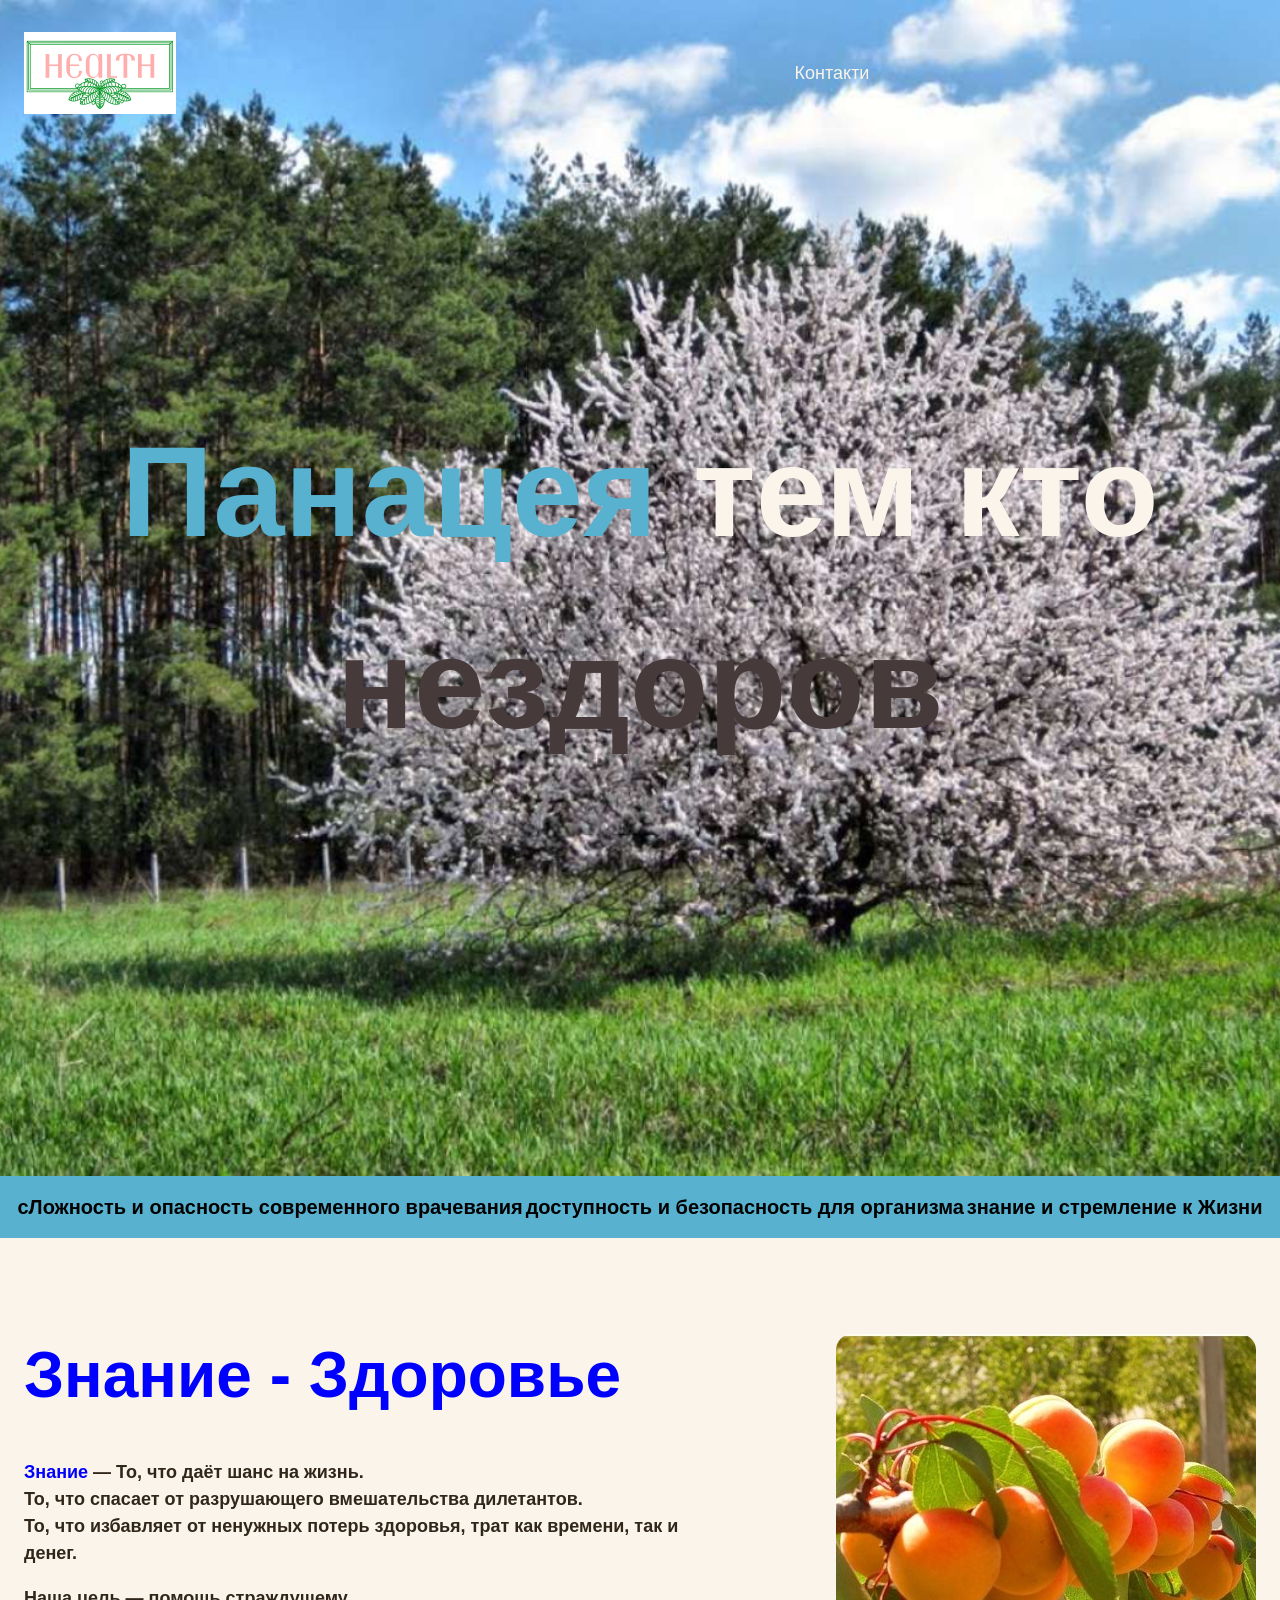
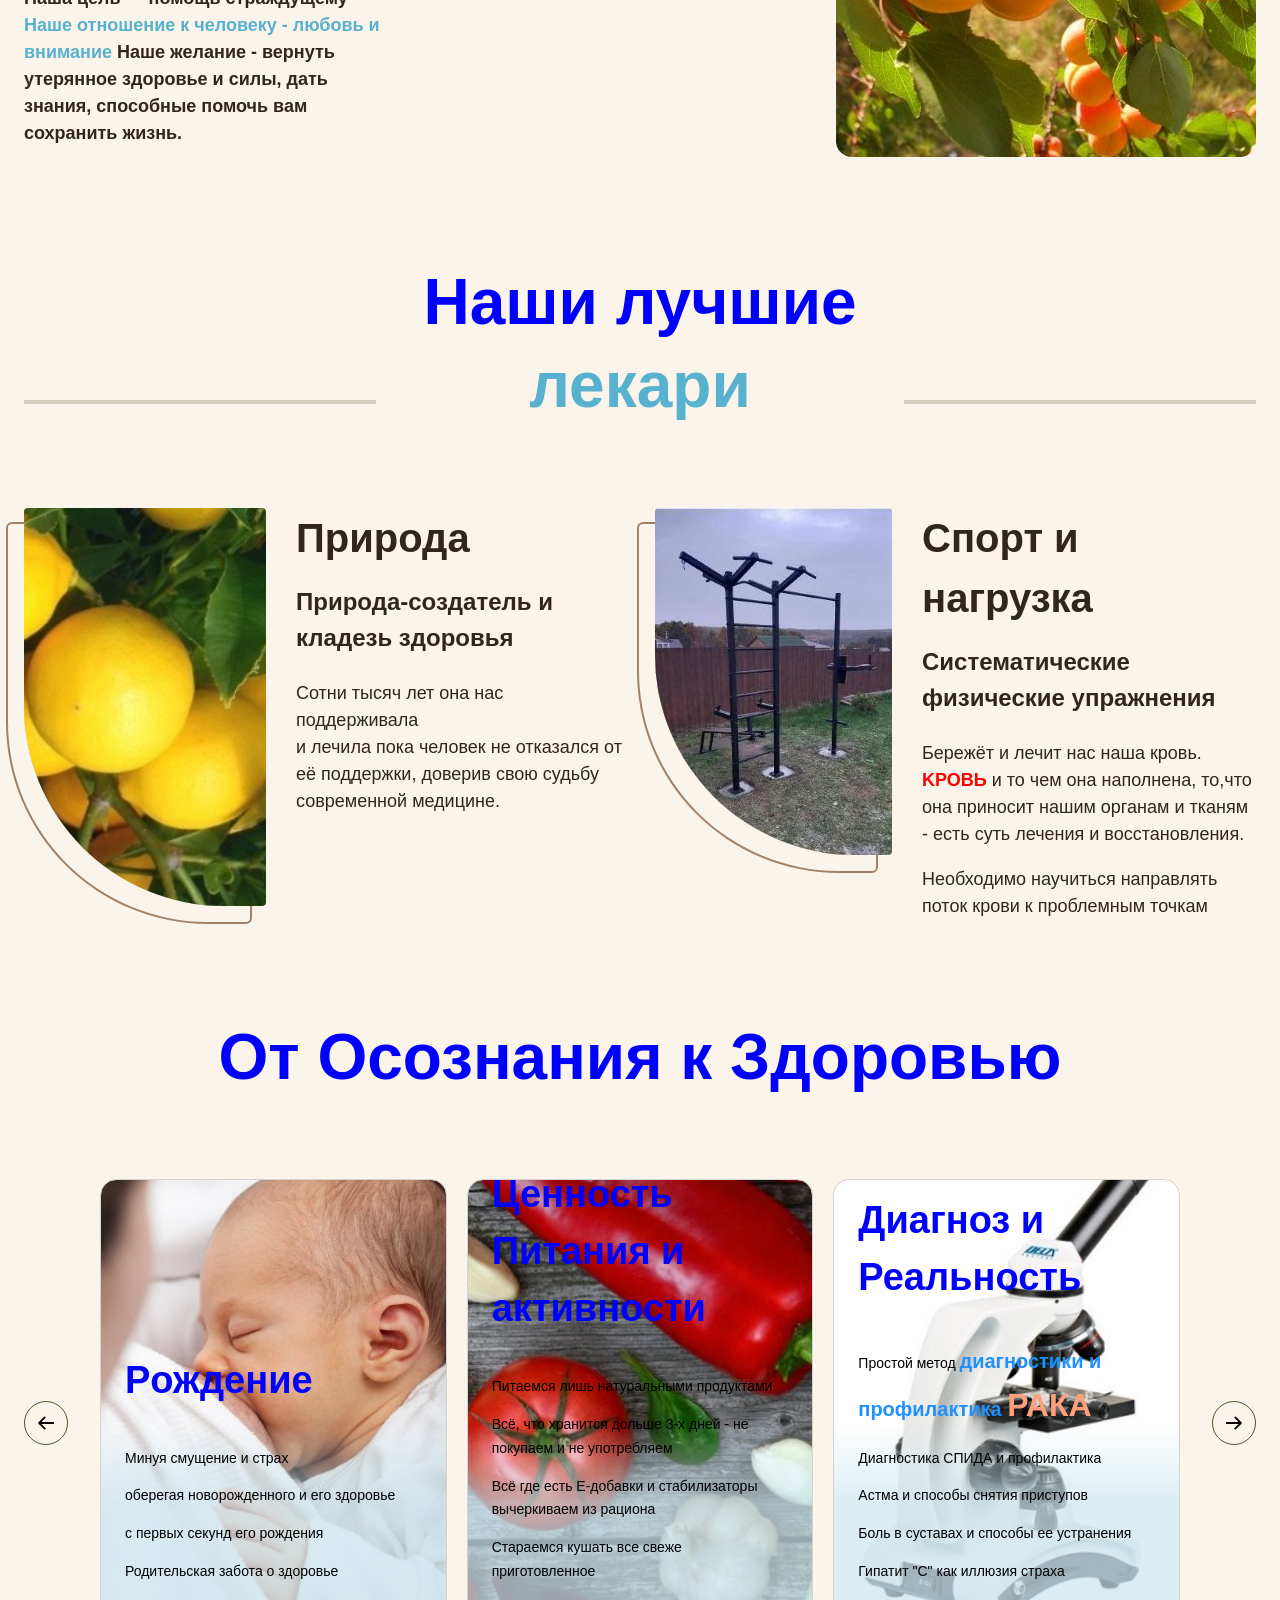
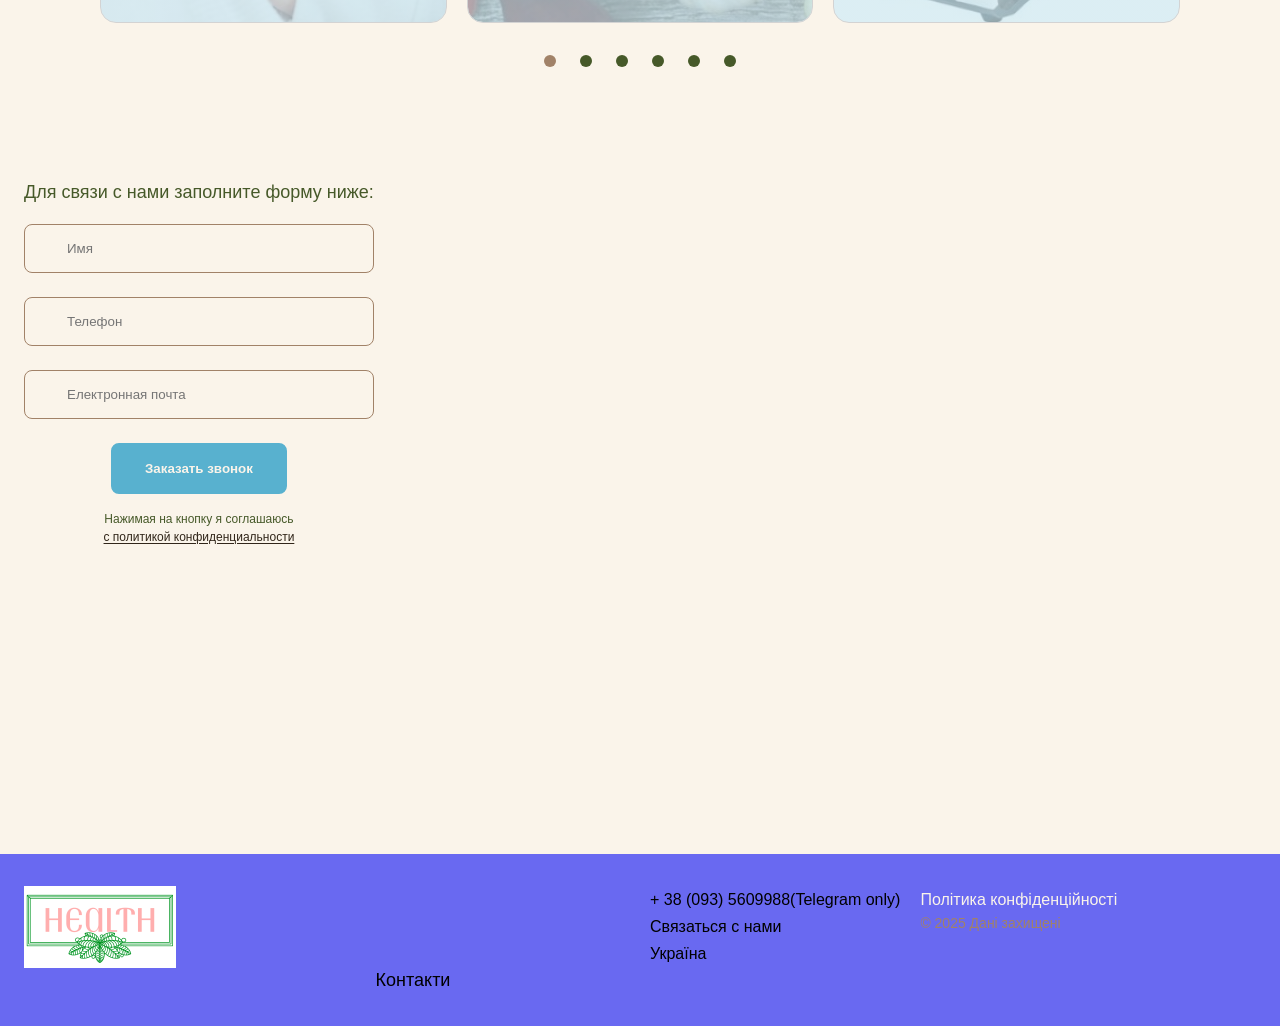
==== index.html @ d4bc1e64 "Update index.html" ====
<!DOCTYPE html>
<html lang="uk">
  <head>
    <meta charset="UTF-8" />
    <meta name="viewport" content="width=device-width, initial-scale=1.0" />
    <title>Knowledge as the Way against Cancer(Рак), Joint's(Суставы) Pain(боль) & More</title>
    <link rel="stylesheet" href="./main.min.css" />
    <link
  rel="stylesheet"
  href="https://cdn.jsdelivr.net/npm/swiper@11/swiper-bundle.min.css"/>

  </head>
  <body>
    <header class="header">
      <div class="container">
        <div class="header__container">
          <nav class="header__nav">
            <a href="#">
              <img src="./images/health-high-resolution-logo.png"alt="Logo">
            </a>
            <ul class="header__links">
              <li>
                <a class="link" href="#tradition-section"></a>
              </li>
              <li><a class="link" href="#chefs-section"></a></li>
              <li><a class="link" href="#format-section"></a></li>
              <li><a class="link" href="#contact-section">Контакти</a></li>
            </ul>
          </nav>
          <!-- <button class="header__button button modal-btn-open" type="button">Замовити дзвінок</button> -->
          <!-- <button class="header__burger menu-btn-open" type="button">
            <svg width="24" height="24"><use href="../img/icons.svg#icon-menu(1)"></use></svg>
          </button> -->
          <!-- <div class="mobile-menu">
            <button class="mobile-menu__btn-close menu-btn-close" type="button">Close</button>
          </div> -->
        </div>
      </div>
    </header>
    <main>
      <section class="hero-section">
        <div class="container">
          <h1 class="hero-section__title"><span>Панацея</span> тем кто <span>нездоров</span></h1>
          <!-- <button class="hero-section__button button modal-btn-open" type="button">Замовити дзвінок</button> -->
        </div>
      </section>
      <section class="advantages-section">
        <h2 class="visually-hidden"></h2>
        <ul class="advantages-section__list">
          <li>сЛожность и опасность современного врачевания</li>
          <li>доступность и безопасность для организма</li>
          <li>знание и стремление к Жизни</li>
        </ul>
      </section>
      <section class="tradition-section section" id="tradition-section">
        <div class="container">
          <div class="tradition-section__container">
            <div class="tradition-section__content">
              <h2 class="tradition-section__title section__title">
                Знание - Здоровье
              </h2>
              <p class="tradition-section__text">
                <span>Знание</span> — То, что даёт шанс на жизнь. 
                <br />
                То, что спасает от разрушающего вмешательства дилетантов.
                <br />
                То, что избавляет от ненужных потерь здоровья, трат как времени, так и денег.
              </p>
              <p class="tradition-section__text">
                Наша цель — помощь страждущему <br/>
                <span>Наше отношение к человеку - любовь и внимание</span>
                Наше желание - вернуть утерянное здоровье и силы, дать знания, способные помочь вам сохранить жизнь.
              </p>
            </div>
            <img class="tradition-section__image" src="./images/абрикос.jpg" alt="Apricot"/>
            <!--srcset="./images/абрикос.jpg 1x, ./images/абрикос@2.jpg 2x"-->
            
          </div>
        </div>
      </section>
      <section class="chefs-section section" id="chefs-section">
        <div class="container">
          <h2 class="chefs-section__title section__title section__title--centered">
            Наши лучшие<br><span>лекари</span>
          </h2>
          <ul class="chefs-section__list">
            <li class="chefs-section__item">
              <article class="chef-card">
                <img class="chef-card__photo" src="./images/Lemon.jpg" alt="Лемон" />
                <div>
                <h3 class="chef-card__title">Природа</h3>
                <div class="chef-card__text">
                <p>Природа-создатель и кладезь здоровья</p>
                <p>Сотни тысяч лет она нас поддерживала<br> и лечила пока человек не отказался от её поддержки,
                доверив свою судьбу современной медицине.</p>
                </div>  
              </div>
              </article>
            </li>
            <li class="chefs-section__item">
              <article class="chef-card">
                <img class="chef-card__photo" src="./images/Sport.jpg" alt="Спорт" />
                <div>
                <h3 class="chef-card__title">Спорт и нагрузка</h3>
                <div class="chef-card__text">
                <p>Систематические физические упражнения </p>
                <p>
                  Бережёт и лечит нас наша кровь.
                  <span lang="en">Kровь</span> и то чем она наполнена, то,что она приносит нашим органам
                  и тканям - есть суть лечения и восстановления.
                </p>
                <p class="chef-card__text-last">Необходимо научиться направлять<br>поток крови к проблемным точкам</p>
                </div>
                </div>
              </article>
            </li>
          </ul>
        </div>
      </section>
      <section class="format-section section" id="format-section">
        <div class="container">
          <h2 class="format-section__title section__title section__title--centered">От Осознания к Здоровью</h2>
          <div class="format-section__slider">
          <button class="format-section__button scrolling-button prev" type="button">
            <svg width="16" height="16"><use href="./images/icons1.svg#icon-Arrow-1"></use></svg>
          </button>
          <div class="format-section__container swiper-container">
           <ul class="format-section__list swiper-wrapper">
            <li class="swiper-slide">
              <article class="format-cards">
                <div class="format-cards__container">
                  <img class="format-cards__image" src="./images/Новорож.jpg" alt="Новорожденный">
                <h3 lang="en" class="format-cards__title">Pождение</h3>
                <p class="format-cards__area">Минуя смущение и страх</p>
                <p class="format-cards__area">оберегая новорожденного и его здоровье</p>
                <p class="format-cards__area">с первых секунд его рождения</p>
                <p class="format-cards__area">Родительская забота о здоровье</p>
                </div>
              </article>
            </li>
            <li class="swiper-slide">
              <article class="format-cards">
                <div class="format-cards__container">
                  <img class="format-cards__image" src="./images/Еда.jpg" alt="Еда">
                  <h3 lang="en" class="format-cards__title">Ценность Питания и активности</h3>
                  <p class="format-cards__area">Питаемся лишь натуральными продуктами</p>
                  <p class="format-cards__area">Всё, что хранится дольше 3-х дней - не покупаем и не употребляем</p>
                  <p class="format-cards__area">Всё где есть Е-добавки и стабилизаторы вычеркиваем из рациона</p>
                <p class="format-cards__area">Стараемся кушать все свеже приготовленное</p>
              </div>
              </article>
            </li>
            <li class="swiper-slide">
              <article class="format-cards">
                <div class="format-cards__container">
                  <img class="format-cards__image" src="./images/Микрос.jpg" alt="Микроскоп">
                  <h3 lang="en" class="format-cards__title">Диагноз и Реальность</h3>
                  <p class="format-cards__area">Простой метод <span id = 'diagnoz'>диагностики и профилактика </span><span>  РАКА</span></p>
                  <p class="format-cards__area">Диагностика СПИДА и профилактика</p>
                  <p class="format-cards__area">Астма и способы снятия приступов</p>
                  <p class="format-cards__area">Боль в суставах и способы ее устранения</p>
                  <p class="format-cards__area">Гипатит "С" как иллюзия страха</p>
                </div>
              </article>
            </li>
            <li class="swiper-slide">
              <article class="format-cards">
                <div class="format-cards__container">
                  <img class="format-cards__image" src="./images/Иллюзия1.jpg" alt="Очки розовые">
                  <h3 lang="en" class="format-cards__title">Избавление от Болезненных иллюзий</h3>
                  <p class="format-cards__area">Исследование диагноза</p>
                  <p class="format-cards__area">Поиск причин беспокойства</p>
                  <p class="format-cards__area">Тщательный анализ предписаний и рекомендаций</p>
                <p class="format-cards__area">Поиск эффективного пути решения проблемы</p>
              </div>
              </article>
            </li>
            <li class="swiper-slide">
              <article class="format-cards">
                <div class="format-cards__container">
                  <img class="format-cards__image" src="./images/Иллюзия.jpg" alt="Иллюзия восприятия">
                  <h3 lang="en" class="format-cards__title">Навязанные Стереотипы</h3>
                  <p class="format-cards__area"><a href="https://www.youtube.com/watch?v=5qIiMidOMSQ">Задорнов правдиво о медицине</a></p>
                  <p class="format-cards__area">Преодоление навязанных клише</p>
                  <p class="format-cards__area">Прививки, мифы и реальность</p>
                <p class="format-cards__area">Вирусы и факты</p>
              </div>
              </article>
            </li>
            <li class="swiper-slide">
              <article class="format-cards">
                <div class="format-cards__container">
                  <img class="format-cards__image" src="./images/Океан1.jpg" alt="Океан">
                  <h3 lang="en" class="format-cards__title">Поддержка и взаимопомощь</h3>
                  <p class="format-cards__area">Наше участие - стремление дать вам реальный шанс</p>
                  <p class="format-cards__area">Наше стремление - создание сообщества <span id='frmt'>ЗДОРОВЫХ</span> личностей</p>
                  <p class="format-cards__area">Наша цель - здоровая жизнь</p>
                <p class="format-cards__area">Ваше участие - путь к независимости</p>
              </div>
              </article>
            </li>
          </ul>
          <div class="pagination">
            <span class="pagination__button"></span>
            <span class="pagination__button"></span>
            <span class="pagination__button"></span>
            <span class="pagination__button"></span>

          </div>
          </div>     
          <button class="format-section__button scrolling-button next " type="button">
            <svg width="16" height="16"><use xlink:href="./images/icons1.svg#icon-Arrow-1"/></svg>
          </button>
          </div>
        </div>
      </section>
      <section class="contact-section section" id="contact-section">
        <div class="container">
          <div class="contact-section__container">
            <div class="contact-section__form">
              <h2 class="contact-section__title section__title"></h2>
              <p>Для связи с нами заполните форму ниже:</p>
             <form name="contact-form" autocomplete="off" action="https://formsubmit.co/drimersh@gmail.com" method="POST" >
              <div class="contact-section__form-field input">
                <label class="input__label visually-hidden" for="user-name">Ім'я</label>
                <input class="input__control" type="text" id="user-name" name="user-name" placeholder="Имя" required>
              </div>
              <div class="contact-section__form-field input">
                <label class="input__label visually-hidden" for="user-phone">Телефон</label>
                <input class="input__control" type="tel" id="user-phone" name="user-phone" placeholder="Телефон" required>
              </div>
              <div class="contact-section__form-field input">
                <label class="input__label visually-hidden" for="user-email">Електронная почта</label>
                <input class="input__control" type="email" id="user-email" name="user-email" placeholder="Електронная почта" required>
              </div>
              <button class="contact-section__button button" type="submit">Заказать звонок</button>
              <p class="form-terms">Нажимая на кнопку я соглашаюсь
                <a class="form-terms__link" href="#">с политикой конфиденциальности</a>
              </p>
             </form>   
            </div>
            <iframe class="contact-section__map"
               src="https://www.google.com/maps/embed?pb=!1m18!1m12!1m3!1d126946.97338414221!2d30.42938236641653!3d50.42910307832668!2m3!1f0!2f0!3f0!3m2!1i1024!2i768!4f13.1!4m3!3e0!4m0!4m0!5e0!3m2!1sru!2sua!4v1756032330774!5m2!1sru!2sua" 
                    style="border:0;" 
                    allowfullscreen="" loading="lazy" 
                    referrerpolicy="no-referrer-when-downgrade">
            </iframe>
          </div>
        </div>
      </section>
    </main>
    <footer class="footer">
      <div class="container">
       <div class="footer__container"> 
        <nav class="footer__nav">
          <div class="footer__logo">
          <a href="#"><img src="./images/health-high-resolution-logo.png" alt="Logo"></a>
          </div>
          <ul class="footer__menu">
            <li><a class="footer__info" href="#" target="_blank"></a></li>
            <li><a class="footer__info" href="#" target="_blank"></a></li>
            <li><a class="footer__info" href="#" target="_blank"></a></li>
            <li><a class="footer__info" href="#" target="_blank">Контакти</a></li>
          </ul>
        </nav>
        <address class="footer__address">
          <div class="footer__address-items">
            <ul class="footer__address-list">
            <li><a class="footer__contacts" href="tel:+380935609988">+ 38 (093) 5609988(Telegram only)</a></li>
            <li><a class="footer__contacts" id ='emailLink' href="#">Связаться с нами</a></li>
            <li><a class="footer__contacts" href="#" target="blank">Україна</a></li>
          </ul>
          <!-- <div class="footer__address-icons">
            <a href="#"><svg class="footer__address-icon" width="32" height="32"><use href="../img/icons.svg#icon-facebook"></use></svg></a>
            <a href="#"><svg class="footer__address-icon" width="32" height="32"><use href="../img/icons.svg#icon-instagram"></use></svg></a>
          </div> -->
          </div>
          <div class="footer__address-copy">
          <a class="footer__politica" href="#" target="_blank">Політика конфіденційності</a>
          <p class="footer__copyright">&copy; 2025 Дані захищені</p>
          </div>
        </address>
       </div>
      </div>
    </footer>
    <div class="backdrop is-hidden">
    <div class="modal">
      <button class="modal__btn-close modal-btn-close" type="button">Close</button>
      <h2 class="modal__h">Замовити дзвінок</h2>
      <p>Залишіть заявку та наш спеціаліст зв'яжеться з Вами!</p>
      <form name="modal-form" autocomplete="on" action="https://formsubmit.co/2024nov@ukr.net" method="POST">
        <div class="modal__form-field input">
        <label class="input__label visually-hidden" for="user-name">Ім'я</label>
        <input class="input__control" type="text" id="user-name" name="user-name" placeholder="Ім'я"required>
        </div>
        <div class="modal__form-field input">
        <label class="input__label visually-hidden" for="user-phone">Телефон</label>
        <input class="input__control" type="tel" id="user-phone" name="user-phone" placeholder="Телефон"required>
        </div>
        <div class="modal__form-field input">
          <label class="input__label visually-hidden" for="user-email">Електронна пошта</label>
          <input class="input__control" type="email" id="user-email" name="user-email" placeholder="Електронна пошта"required>
        </div>
        <button class="modal__button button" type="submit">Замовити дзвінок</button>
        <p class="form-terms">Натискаючи на кнопку я погоджуюсь 
          <a class="form-terms__link" href="#">з політикою конфіденційності</a>
        </p>
      </form>
    </div>
    </div>
    <script src="https://cdn.jsdelivr.net/npm/swiper@11/swiper-bundle.min.js"></script>
    <script src="./format-slider.js"></script>
    <script src="./mobile-menu.js"></script>
    <script src="./modal.js"></script>
    <script src="./mailto.js"></script>
  </body>
</html>
---- main.min.css ----
@font-face{font-display:swap;font-family:"Poppins";font-weight:300;src:url("../fonts/poppins-v20-latin-300.eot");src:url("../fonts/poppins-v20-latin-300.eot?#iefix") format("embedded-opentype"),url("../fonts/poppins-v20-latin-300.woff2") format("woff2"),url("../fonts/poppins-v20-latin-300.woff") format("woff"),url("../fonts/poppins-v20-latin-300.ttf") format("truetype"),url("../fonts/poppins-v20-latin-300.svg#Poppins") format("svg")}@font-face{font-display:swap;font-family:"Poppins";font-weight:400;src:url("../fonts/poppins-v20-latin-regular.eot");src:url("../fonts/poppins-v20-latin-regular.eot?#iefix") format("embedded-opentype"),url("../fonts/poppins-v20-latin-regular.woff2") format("woff2"),url("../fonts/poppins-v20-latin-regular.woff") format("woff"),url("../fonts/poppins-v20-latin-regular.ttf") format("truetype"),url("../fonts/poppins-v20-latin-regular.svg#Poppins") format("svg")}@font-face{font-display:swap;font-family:"Poppins";font-weight:600;src:url("../fonts/poppins-v20-latin-600.eot");src:url("../fonts/poppins-v20-latin-600.eot?#iefix") format("embedded-opentype"),url("../fonts/poppins-v20-latin-600.woff2") format("woff2"),url("../fonts/poppins-v20-latin-600.woff") format("woff"),url("../fonts/poppins-v20-latin-600.ttf") format("truetype"),url("../fonts/poppins-v20-latin-600.svg#Poppins") format("svg")}@font-face{font-display:swap;font-family:"Poppins";font-weight:900;src:url("../fonts/poppins-v20-latin-900.eot");src:url("../fonts/poppins-v20-latin-900.eot?#iefix") format("embedded-opentype"),url("../fonts/poppins-v20-latin-900.woff2") format("woff2"),url("../fonts/poppins-v20-latin-900.woff") format("woff"),url("../fonts/poppins-v20-latin-900.ttf") format("truetype"),url("../fonts/poppins-v20-latin-900.svg#Poppins") format("svg")}:root{--color-primary-dark: #31261a;--color-primary-light: #faf4ea;--color-brand-dark: #465929;--color-brand-normal: rgb(88, 177, 207);--color-brand-lines: #cfcfbc;--color-chef-picture-border: #a18268}*,*::before,*::after{box-sizing:border-box}body{background:var(--color-primary-light);color:var(--color-primary-dark);font-family:"Poppins",sans-serif;font-size:18px;font-weight:400;line-height:1.5;margin:0}@media screen and (max-width: 768px){body{font-size:16px;font-weight:300}}h1,h2,h3,h4,h5,h6,p{margin-top:0}h3{font-size:24px;font-weight:600}img{display:block;max-width:100%;height:auto;-o-object-fit:cover;object-fit:cover}address{font-style:normal;display:flex}a{display:inline-block}span{color:var(--color-brand-normal)}ul{list-style-type:none;margin:0;padding:0}.container{width:100%;max-width:1288px;margin:0 auto;padding:0 24px}span[lang=en]{text-transform:uppercase;font-weight:600}#frmt{color:red}#diagnoz{color:#1e90ff;font-size:20px;font-weight:600}.visually-hidden{position:absolute;width:1px;height:1px;padding:0;margin:-1px;overflow:hidden;clip:rect(0, 0, 0, 0);border:0}.backdrop{position:fixed;top:0;right:0;left:0;bottom:0;background-color:rgba(0,0,0,.5);display:flex;align-items:center;justify-content:center;padding:20px;transition:opacity .5s,visibility .5s}.backdrop.is-hidden{opacity:0;visibility:hidden;pointer-events:none}.modal{position:relative;width:100%;max-width:880px;height:100%;max-height:880px;background-color:var(--color-primary-light);border-radius:32px;padding:48px;overflow:auto}.modal__btn-close{position:absolute;top:40px;right:40px}.modal__h{text-align:center;font-size:64px}.modal__h+p{text-align:center;margin-top:0;margin-bottom:72px}.modal__form-field{margin-bottom:32px;padding-bottom:8px}.modal__button{display:block;margin:0 auto 24px}.input__form-field{position:relative}.input__label{display:block}.input__control{padding:16px 42px;width:100%;border:1px solid var(--color-chef-picture-border);border-radius:8px;background-color:rgba(0,0,0,0)}.input__control:focus{border-color:var(--color-brand-normal);outline:none}.input__control:focus::-moz-placeholder{color:var(--color-primary-dark)}.input__control:focus::placeholder{color:var(--color-primary-dark)}.chef-card{display:flex;align-items:flex-start;gap:30px}@media screen and (max-width: 1200px){.chef-card{gap:16px}}.chef-card__text-last{margin:0}.chef-card__photo{border-radius:4px 4px 4px 200px;box-shadow:-16px 16px 0 0 var(--color-primary-light),-16px 16px 0 2px var(--color-chef-picture-border)}@media screen and (max-width: 1200px){.chef-card__photo{width:140px;box-shadow:-10px 10px 0 0 var(--color-primary-light),-10px 10px 0 1px var(--color-chef-picture-border)}}.chef-card__title{font-size:40px;font-weight:600;margin-bottom:16px}@media screen and (max-width: 1200px){.chef-card__title{font-size:24px;margin-bottom:8px}}.chef-card__text{margin-bottom:24px}.chef-card__text:last-child{margin-bottom:0}.chef-card__text p:first-child{font-weight:bold;font-size:24px}.chef-card__text p>span{color:red}@media screen and (max-width: 1200px){.chef-card__text{font-size:14px}}.format-cards{transition:transform .3s}.format-cards:hover{transform:scale(1.05)}.format-cards__container{display:flex;flex-direction:column;justify-content:flex-end;position:relative;padding:24px;height:444px;background-image:linear-gradient(180deg, rgba(240, 242, 237, 0) 55.21%, rgba(205, 231, 239, 0.71) 72.92%);border:1px solid #d3d3d3;border-radius:16px;overflow:hidden}.format-cards__container p>span{color:#ffa07a;font-weight:900;font-size:32px}.format-cards__image{position:absolute;top:0;left:0;width:100%;height:100%;z-index:-1}.format-cards__area{color:#000;font-size:14px;font-weight:300;line-height:1.7}.format-cards__title{color:blue;font-size:38px}.form-terms{font-weight:500;font-size:12px;line-height:1.5;text-align:center;max-width:212px;margin:0 auto}.form-terms__link{color:var(--color-primary-dark);text-underline-offset:2px}.pagination{display:flex;justify-content:center;align-items:center;gap:24px}.pagination__button{width:12px;height:12px;padding:0;border-radius:50%;background-color:var(--color-brand-dark)}.pagination__button--active{background-color:var(--color-chef-picture-border)}.scrolling-button{width:44px;height:44px;padding:0;display:flex;justify-content:center;align-items:center;border-radius:50%;background-color:rgba(0,0,0,0);border:1px solid var(--color-brand-dark);flex-shrink:0}.scrolling-button:hover{background-color:var(--color-primary-dark);fill:var(--color-primary-light)}.scrolling-button.next{transform:rotate(180deg)}.header{position:absolute;top:0;left:0;width:100%;padding-top:32px}@media screen and (max-width: 1200px){.header{padding-top:16px}}.header__container{display:flex;align-items:center;gap:40px}.header__nav{flex-grow:1;display:flex;align-items:center;gap:40px}.header__links{display:flex;gap:64px;flex-grow:1;justify-content:center}@media screen and (max-width: 1200px){.header__links{display:none}}.header__button{display:block}@media screen and (max-width: 1200px){.header__button{display:none}}.header__burger{background-color:rgba(0,0,0,0);padding:0;fill:var(--color-primary-light);height:24px;width:24px}@media screen and (min-width: 1200px){.header__burger{display:none}}.button{padding:16px 32px;background-color:var(--color-brand-normal);border-radius:8px;border:2px solid var(--color-brand-normal);color:var(--color-primary-light);font-weight:600;cursor:pointer}.button:hover{color:var(--color-brand-dark);background-color:rgba(0,0,0,0)}.button:active{background-color:#daa520}.link{color:var(--color-primary-light);text-decoration:none;transition:color .3s}.link:hover{color:var(--color-brand-normal);font-weight:600}.hero-section{padding:272px 0;background-image:url("./images/tree.png");background-size:cover;background-repeat:no-repeat;background-position:center top}.hero-section__title{margin-bottom:0;color:var(--color-primary-light);text-align:center;font-size:48px;font-weight:900;line-height:1;padding-top:122px}.hero-section__title span:last-child{color:#473a3a}@media screen and (min-width: 1200px){.hero-section__title{font-size:128px;line-height:1.5;padding:124px 0;flex-wrap:wrap}}.hero-section__button{display:block;margin:0 auto;margin-top:48px}@media screen and (min-width: 1200px){.hero-section__button{display:none}}.advantages-section{padding:16px 0;background-color:var(--color-brand-normal)}@media screen and (max-width: 768px){.advantages-section{background-color:var(--color-brand-lines);padding:24px 40px;border-radius:24px;margin-top:40px}}.advantages-section__list{color:#000;font-size:20px;font-weight:bold;margin:0;display:flex;justify-content:space-around;padding:0 16px}@media screen and (max-width: 768px){.advantages-section__list{display:block;text-align:center;padding:0}}.section{padding:48px 0}@media screen and (max-width: 768px){.section{padding:20px 0}}.section__title{color:blue;font-size:64px;font-weight:600;line-height:1.3}@media screen and (max-width: 768px){.section__title{font-size:32px;line-height:1.5}}.section__title--centered{text-align:center}.section__title__span{color:var(--color-brand-dark)}.contact-section{padding-bottom:96px}@media screen and (max-width: 768px){.contact-section{padding-bottom:0px}}.contact-section__container{display:flex;gap:32px}@media screen and (max-width: 768px){.contact-section__container{flex-direction:column;align-items:center;gap:24px}}.contact-section__form-field{margin-bottom:24px}.contact-section__title{margin-bottom:16px}.contact-section__form p{color:var(--color-brand-dark)}.contact-section__button{margin:0 auto 16px;display:block}.contact-section__map{width:603px;height:595px;flex-shrink:0;border:none;border-radius:16px;margin:auto}@media screen and (max-width: 768px){.contact-section__map{margin:0 -24px;width:calc(100% + 48px);height:176px;flex-shrink:0}}.footer{position:relative;padding:32px 0;background-color:#6969f1;background-repeat:no-repeat;background-size:cover;background-position:center}.footer::before,.footer::after{position:absolute;bottom:0;background-repeat:no-repeat;content:""}.footer::before{width:180px;height:120px}.footer::after{width:380px;height:190px;right:0}.footer__container{display:flex;padding:0;margin-right:0;gap:20px}@media screen and (max-width: 768px){.footer__container{flex-direction:column}}.footer__nav,.footer__address{flex-basis:50%;display:flex;gap:20px}@media screen and (max-width: 768px){.footer__nav,.footer__address{flex-direction:column;text-align:center}}.footer__logo,.footer__menu,.footer__list,.footer__copy{flex-grow:1}.footer__info{font-size:18px;font-weight:400;text-decoration:none;color:#000}.footer__info:hover{color:#fff}.footer__contacts{font-size:16px;font-weight:300;text-decoration:none;color:#000}.footer__contacts:hover{color:#fff}.footer__politica{text-decoration:none;font-size:16px;font-weight:300;color:var(--color-primary-light)}.footer__copyright{font-size:14px;color:#a18268}.footer__address-items{display:block;align-self:auto}.footer__address-icon{fill:var(--color-primary-light)}.footer__address-icon:hover{stroke:aqua}.footer__address-icons{display:flex;margin-top:16px;padding:0;gap:22px}@media screen and (max-width: 768px){.footer__address-icons{justify-content:center}}.footer__address-copy{gap:20px}.format-section__title{margin-bottom:80px}.format-section__slider{display:flex;gap:32px;align-items:center}.format-section__container{overflow:hidden}.format-section__list{margin-bottom:32px}.format-section__button{display:flex}@media screen and (max-width: 768px){.format-section__button{display:none}}.mobile-menu{position:fixed;top:0;left:0;width:100%;height:100%;background-color:var(--color-primary-light);transform:translateX(100%);transition:transform .3s}.mobile-menu.is-open{transform:translateX(0)}.mobile-menu .mobile-menu__btn-close{position:absolute;top:16px;right:24px}.chefs-section__title{position:relative;margin:0 auto 80px;font-weight:600}@media screen and (max-width: 1200px){.chefs-section__title{margin-bottom:24px}}.chefs-section__title::after,.chefs-section__title::before{position:absolute;border:2px solid var(--color-brand-lines);display:block;width:352px;content:"";bottom:24px}@media screen and (max-width: 1200px){.chefs-section__title::after,.chefs-section__title::before{display:none}}.chefs-section__title::before{left:0}.chefs-section__title::after{right:0}.chefs-section__list{display:flex;gap:40px 30px;flex-wrap:wrap;flex-direction:row}@media screen and (max-width: 768px){.chefs-section__list{flex-direction:column;gap:20px}}.chefs-section__item{flex-basis:calc((100% - 30px)/2)}@media screen and (max-width: 768px){.chefs-section__item{display:block}}.tradition-section{padding-top:96px}@media screen and (max-width: 768px){.tradition-section{padding-top:40px}}.tradition-section__container{display:flex;align-items:flex-start;justify-content:space-between;gap:40px}.tradition-section__content{max-width:710px}.tradition-section__title{margin-bottom:42px}.tradition-section__text{font-weight:600}.tradition-section__text:nth-child(3){max-width:360px}.tradition-section__text span:first-child{color:blue;font-weight:900}.tradition-section__image{border-radius:16px}@media screen and (max-width: 768px){.tradition-section__image{display:none}}/*# sourceMappingURL=mainfile.min.css.map */
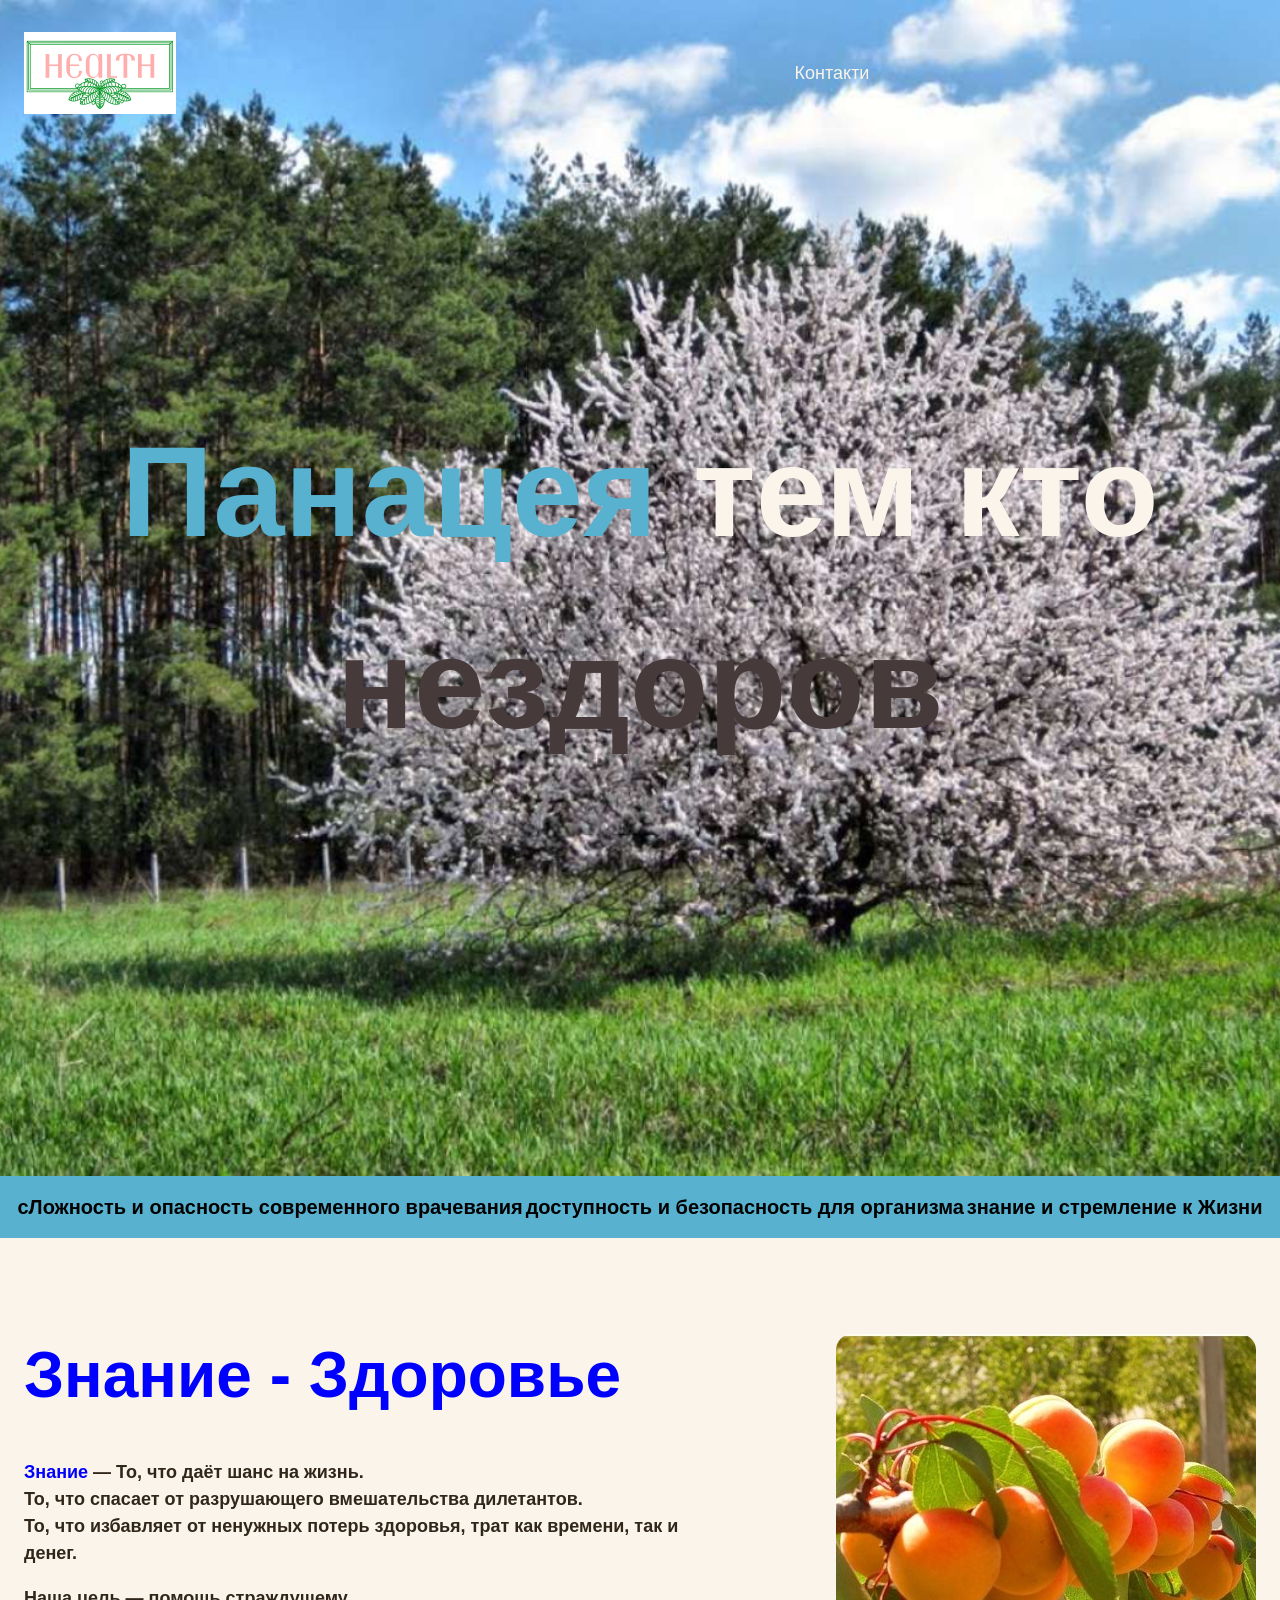
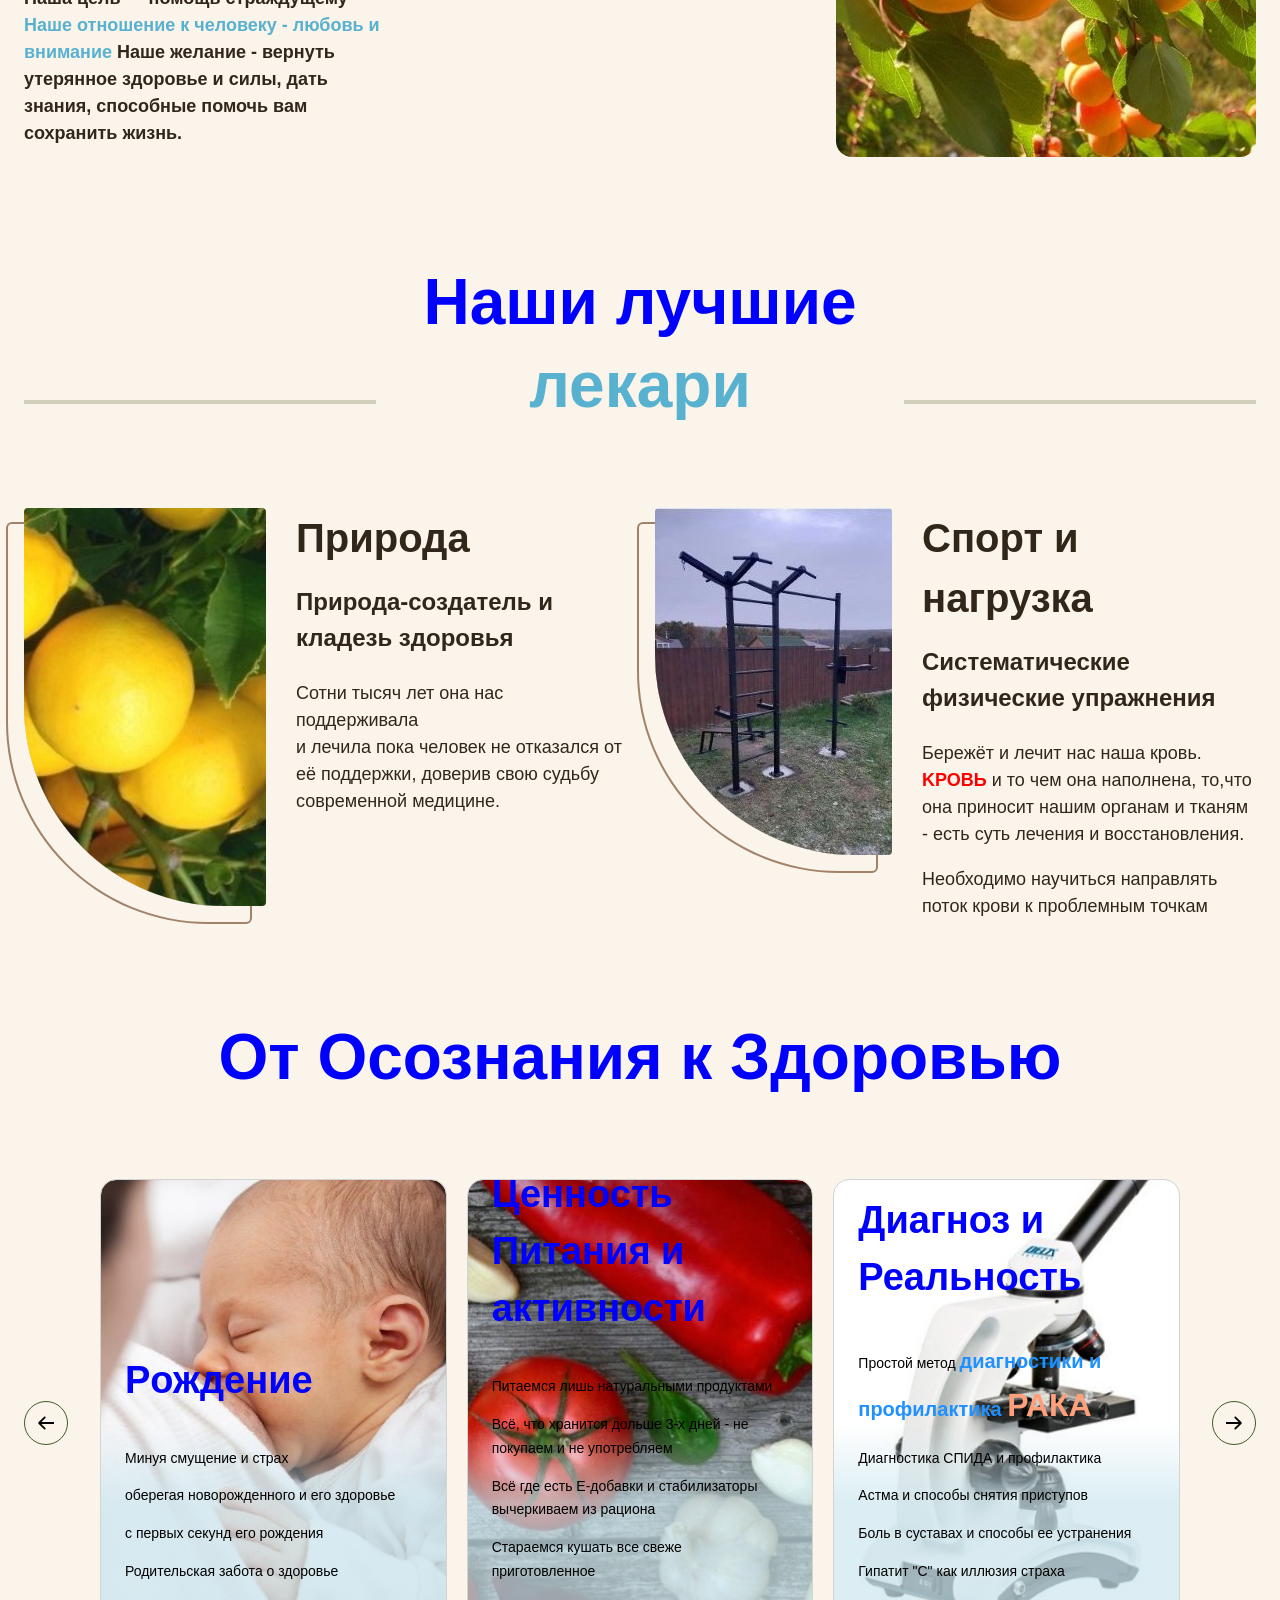
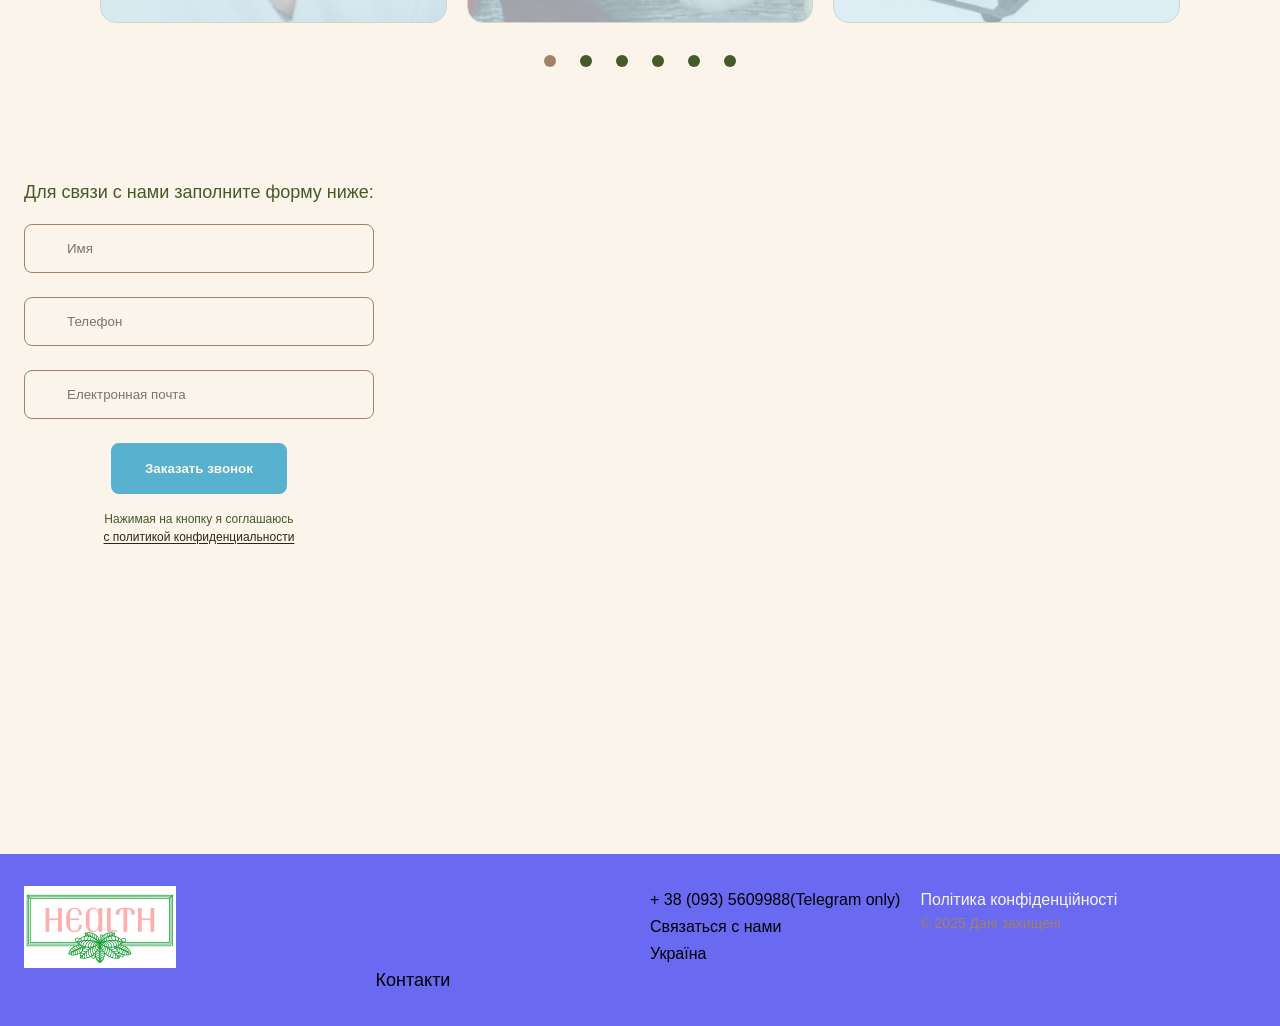
==== commit 53515c61: "Update index.html" ====
--- a/index.html
+++ b/index.html
@@ -3,7 +3,7 @@
   <head>
     <meta charset="UTF-8" />
     <meta name="viewport" content="width=device-width, initial-scale=1.0" />
-    <title>Knowledge as the Way against Cancer(Рак), Joint's(Суставы) Pain(боль) & More</title>
+    <title>Oncology(Лнкология), Cancer(Рак), Joint's(Суставы) Pain(боль) & More</title>
     <link rel="stylesheet" href="./main.min.css" />
     <link
   rel="stylesheet"
@@ -326,3 +326,4 @@
 
 
 
+
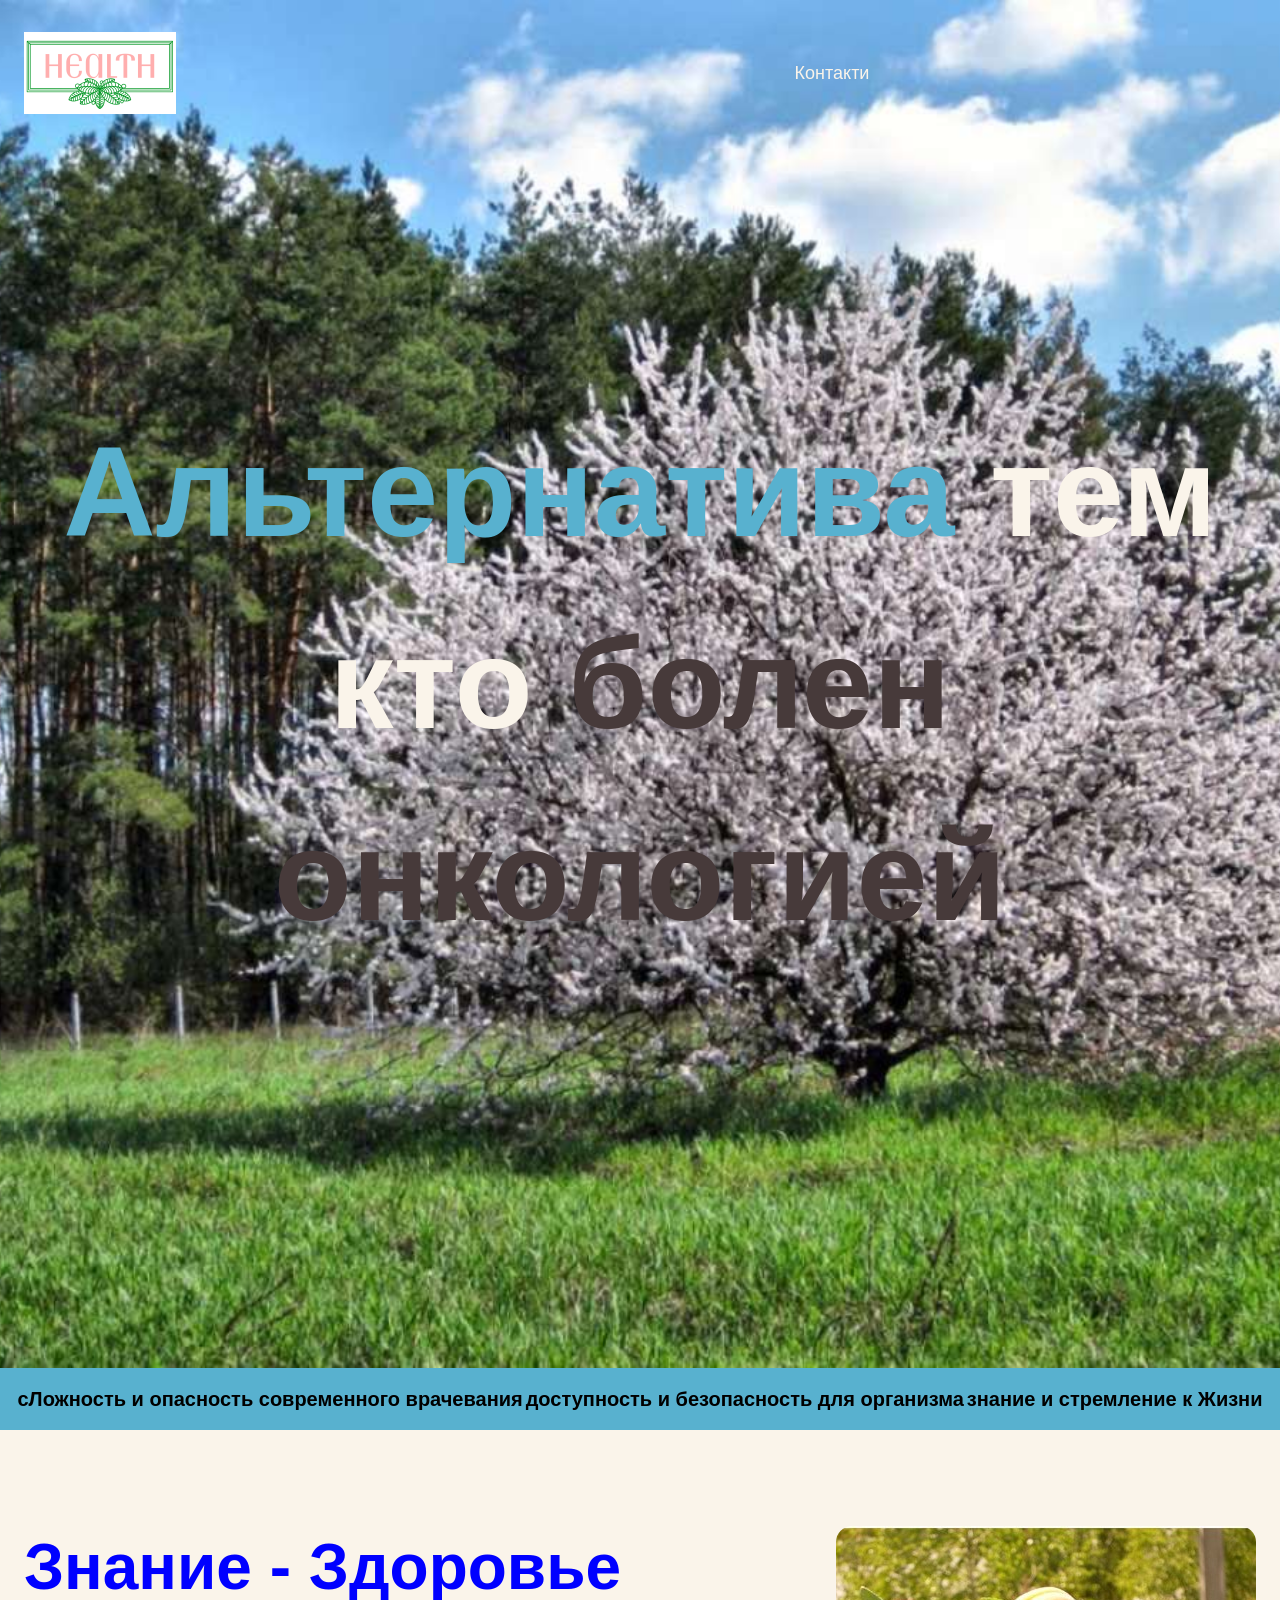
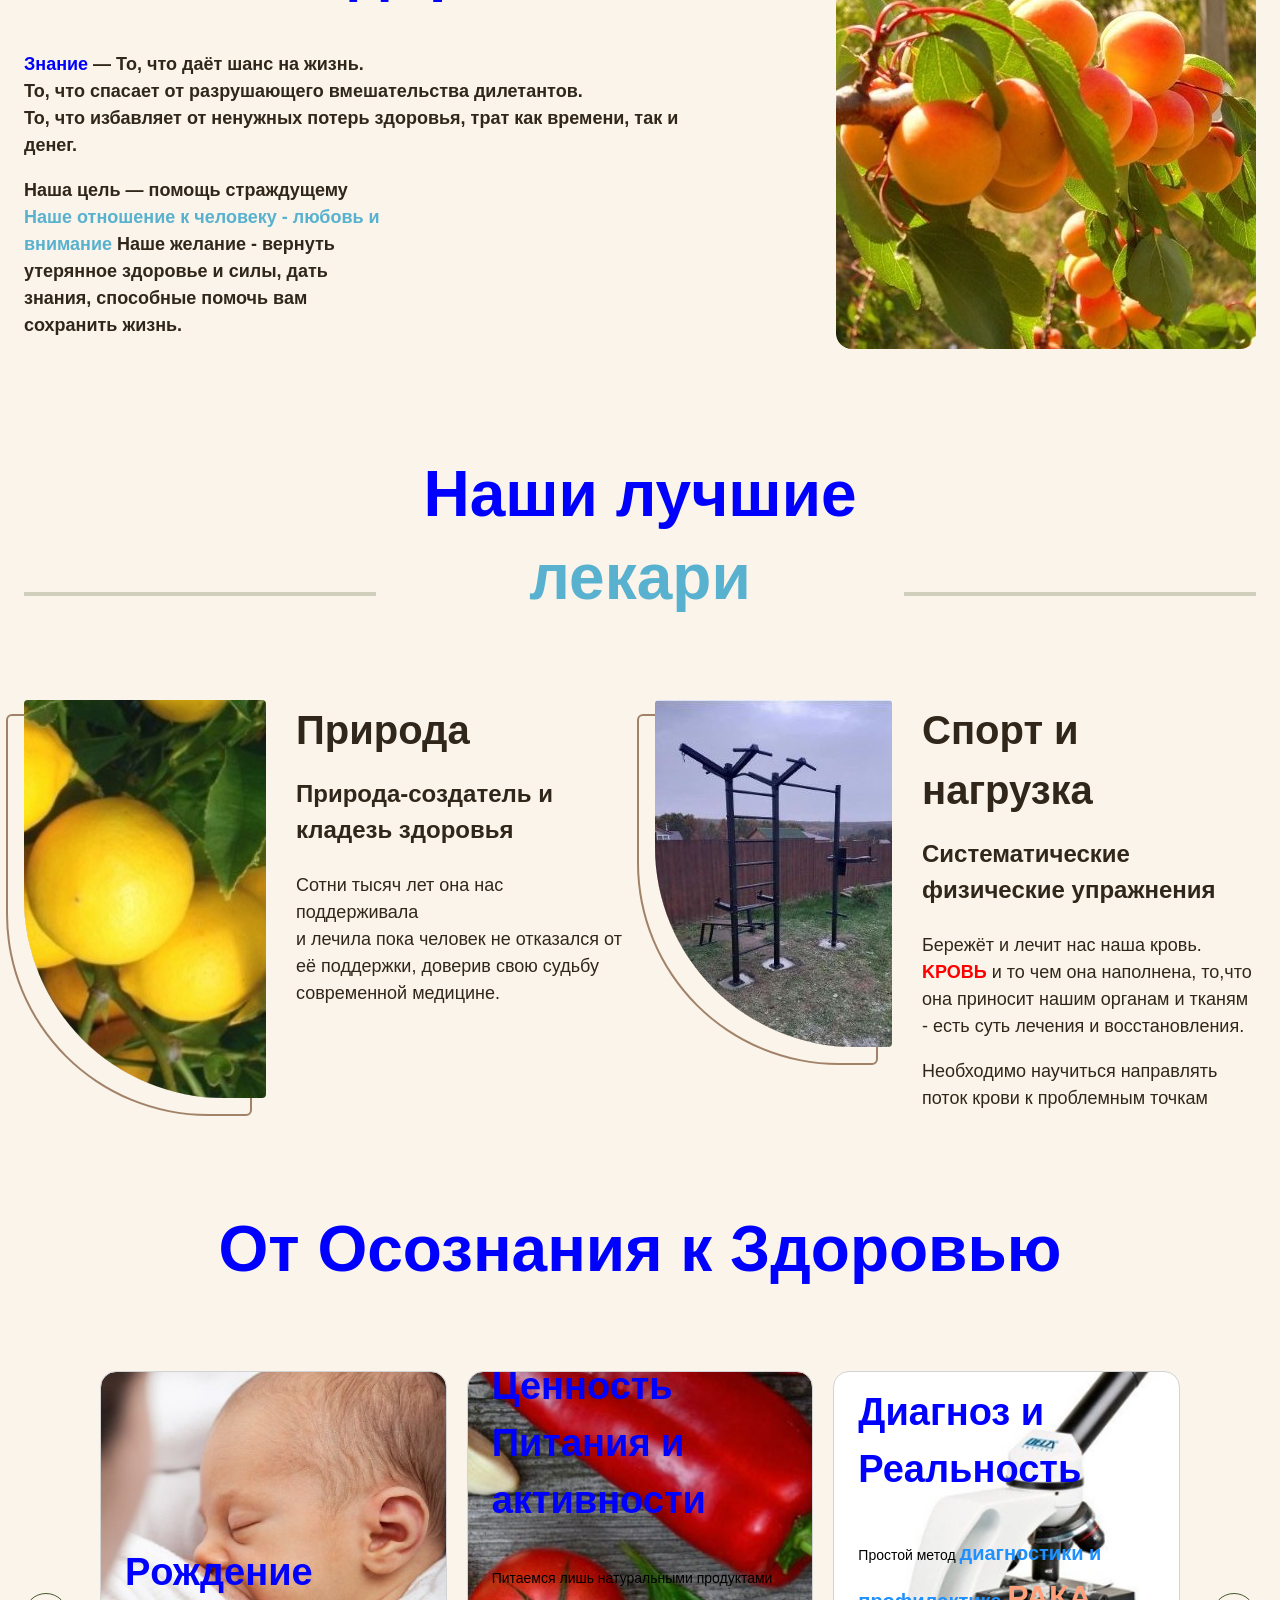
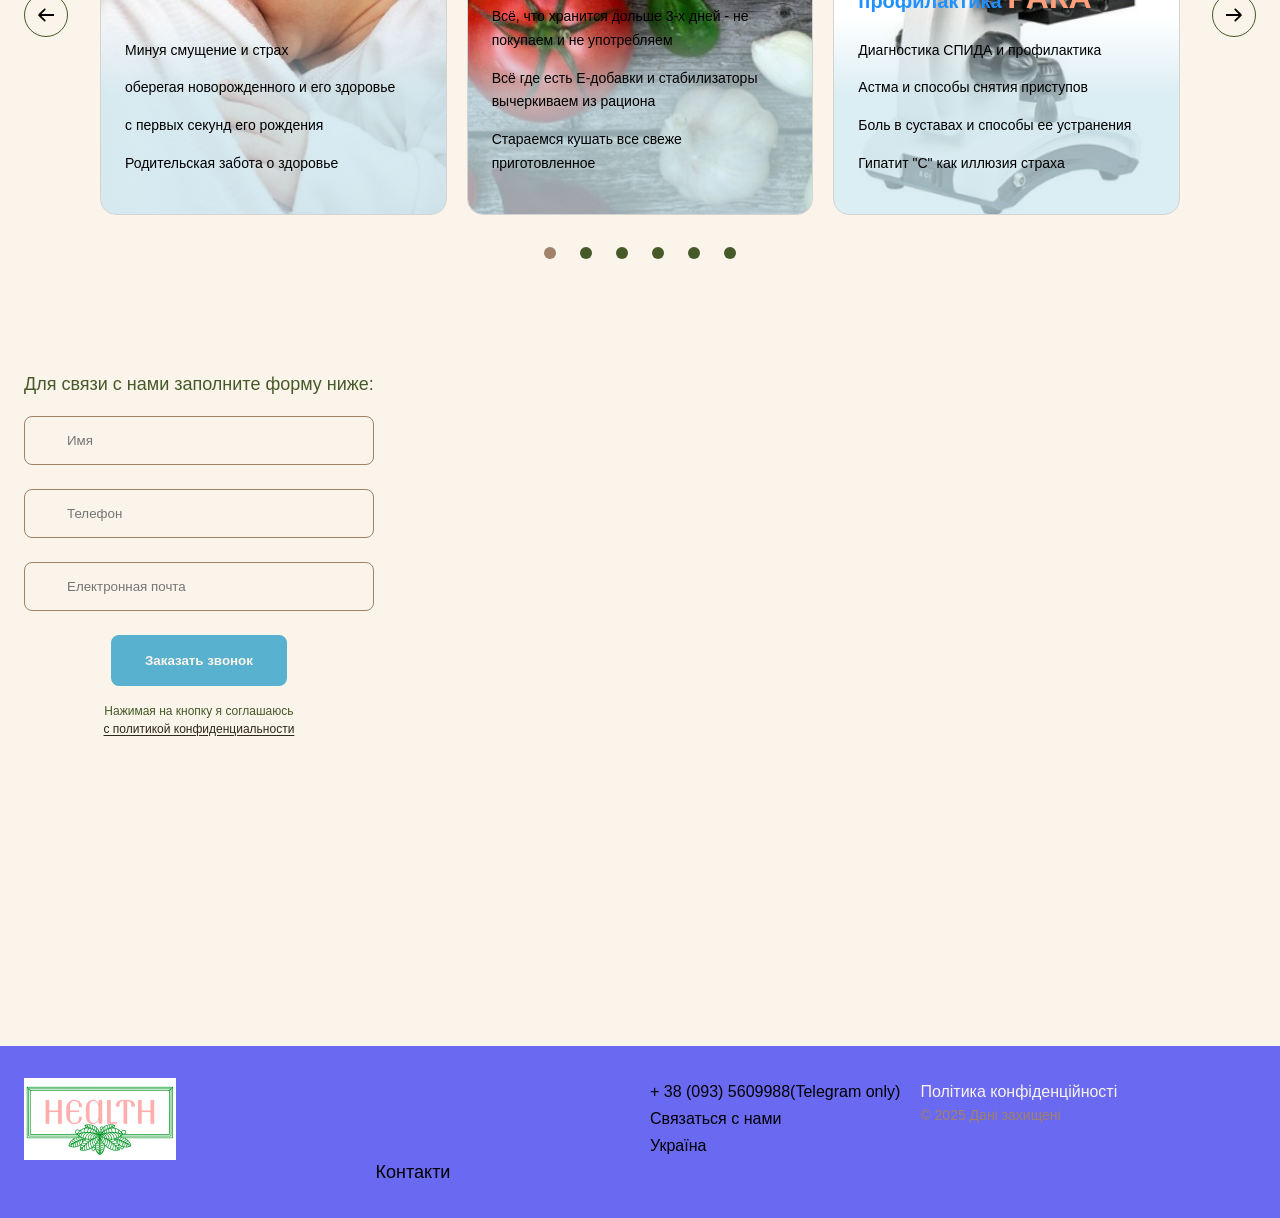
==== commit 62e9859c: "Update print statement from 'Hello' to 'Goodbye'" ====
--- a/index.html
+++ b/index.html
@@ -3,7 +3,7 @@
   <head>
     <meta charset="UTF-8" />
     <meta name="viewport" content="width=device-width, initial-scale=1.0" />
-    <title>Oncology(Лнкология), Cancer(Рак), Joint's(Суставы) Pain(боль) & More</title>
+    <title>Oncology(Онкология), Cancer(Рак), Joint's(Суставы) Pain(боль) & More</title>
     <link rel="stylesheet" href="./main.min.css" />
     <link
   rel="stylesheet"
@@ -40,7 +40,7 @@
     <main>
       <section class="hero-section">
         <div class="container">
-          <h1 class="hero-section__title"><span>Панацея</span> тем кто <span>нездоров</span></h1>
+          <h1 class="hero-section__title"><span>Альтернатива</span> тем кто <span>болен онкологией</span></h1>
           <!-- <button class="hero-section__button button modal-btn-open" type="button">Замовити дзвінок</button> -->
         </div>
       </section>
@@ -327,3 +327,5 @@
 
 
 
+
+
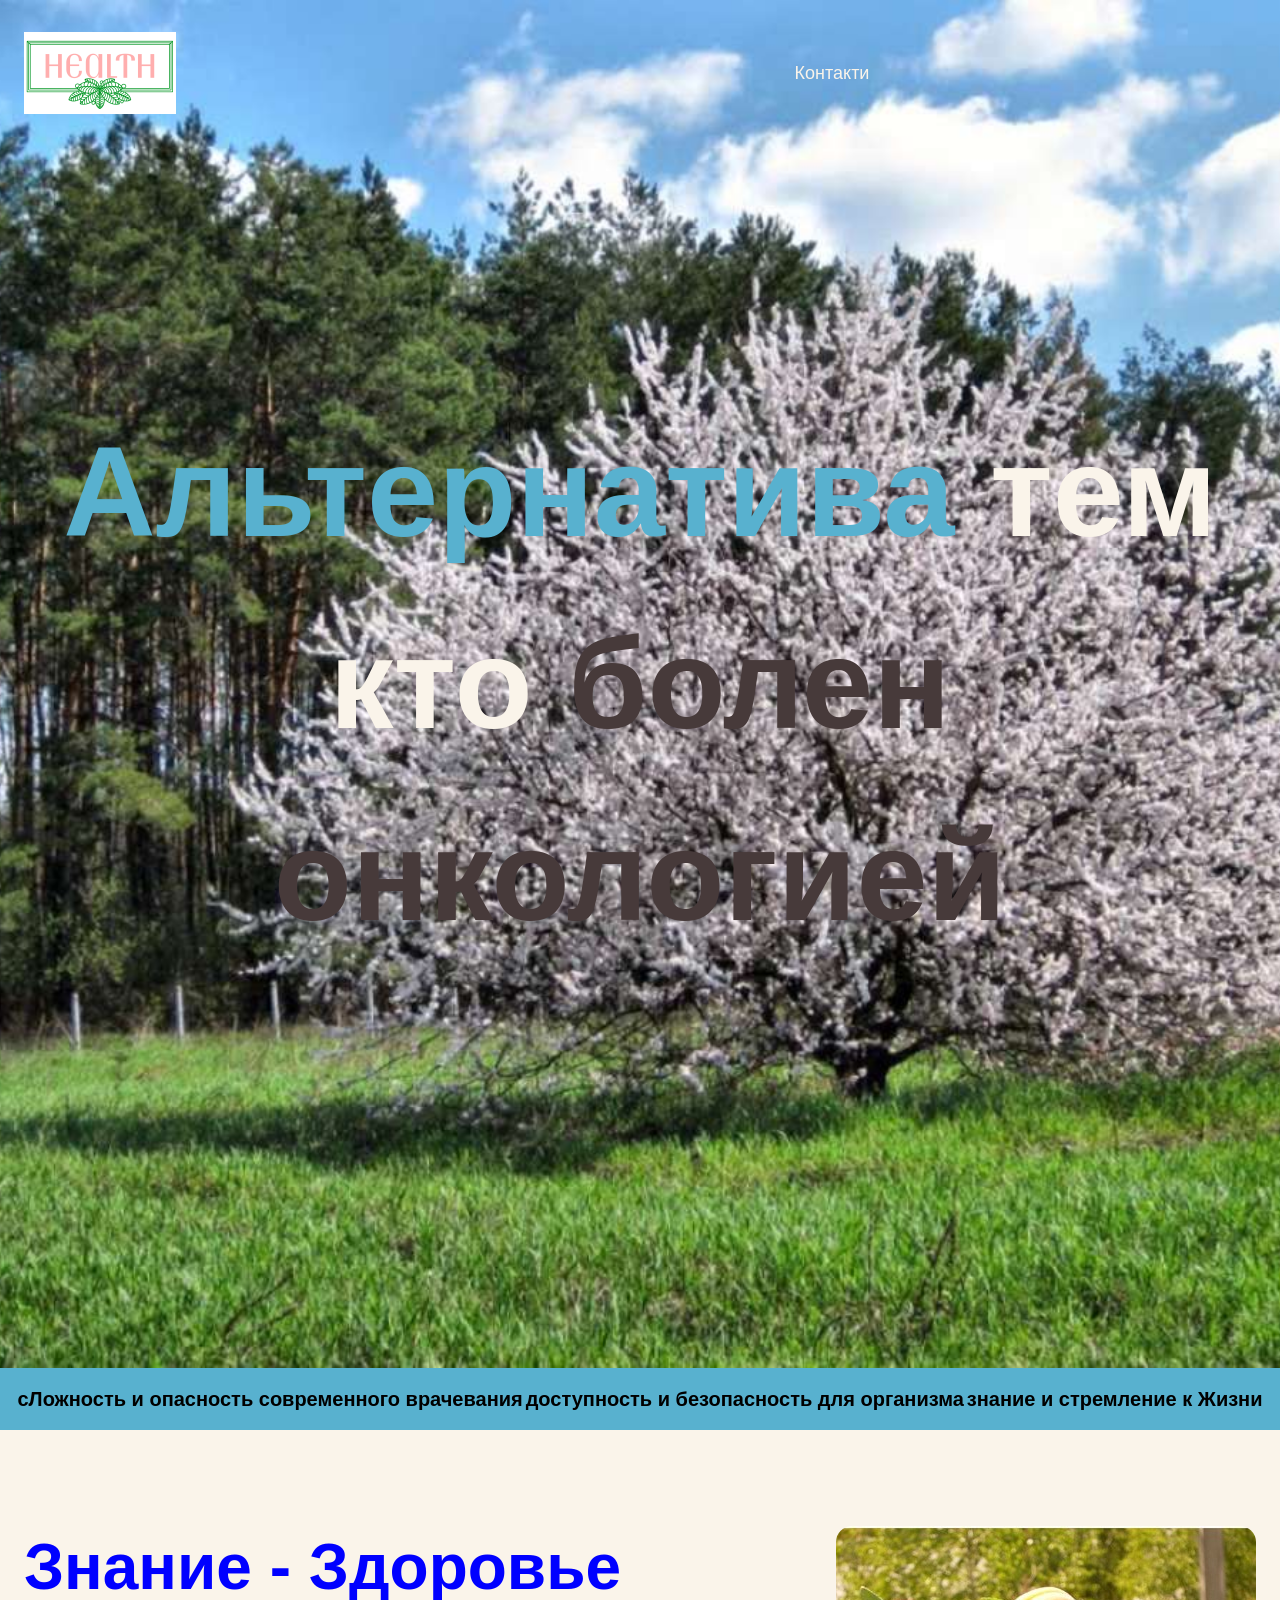
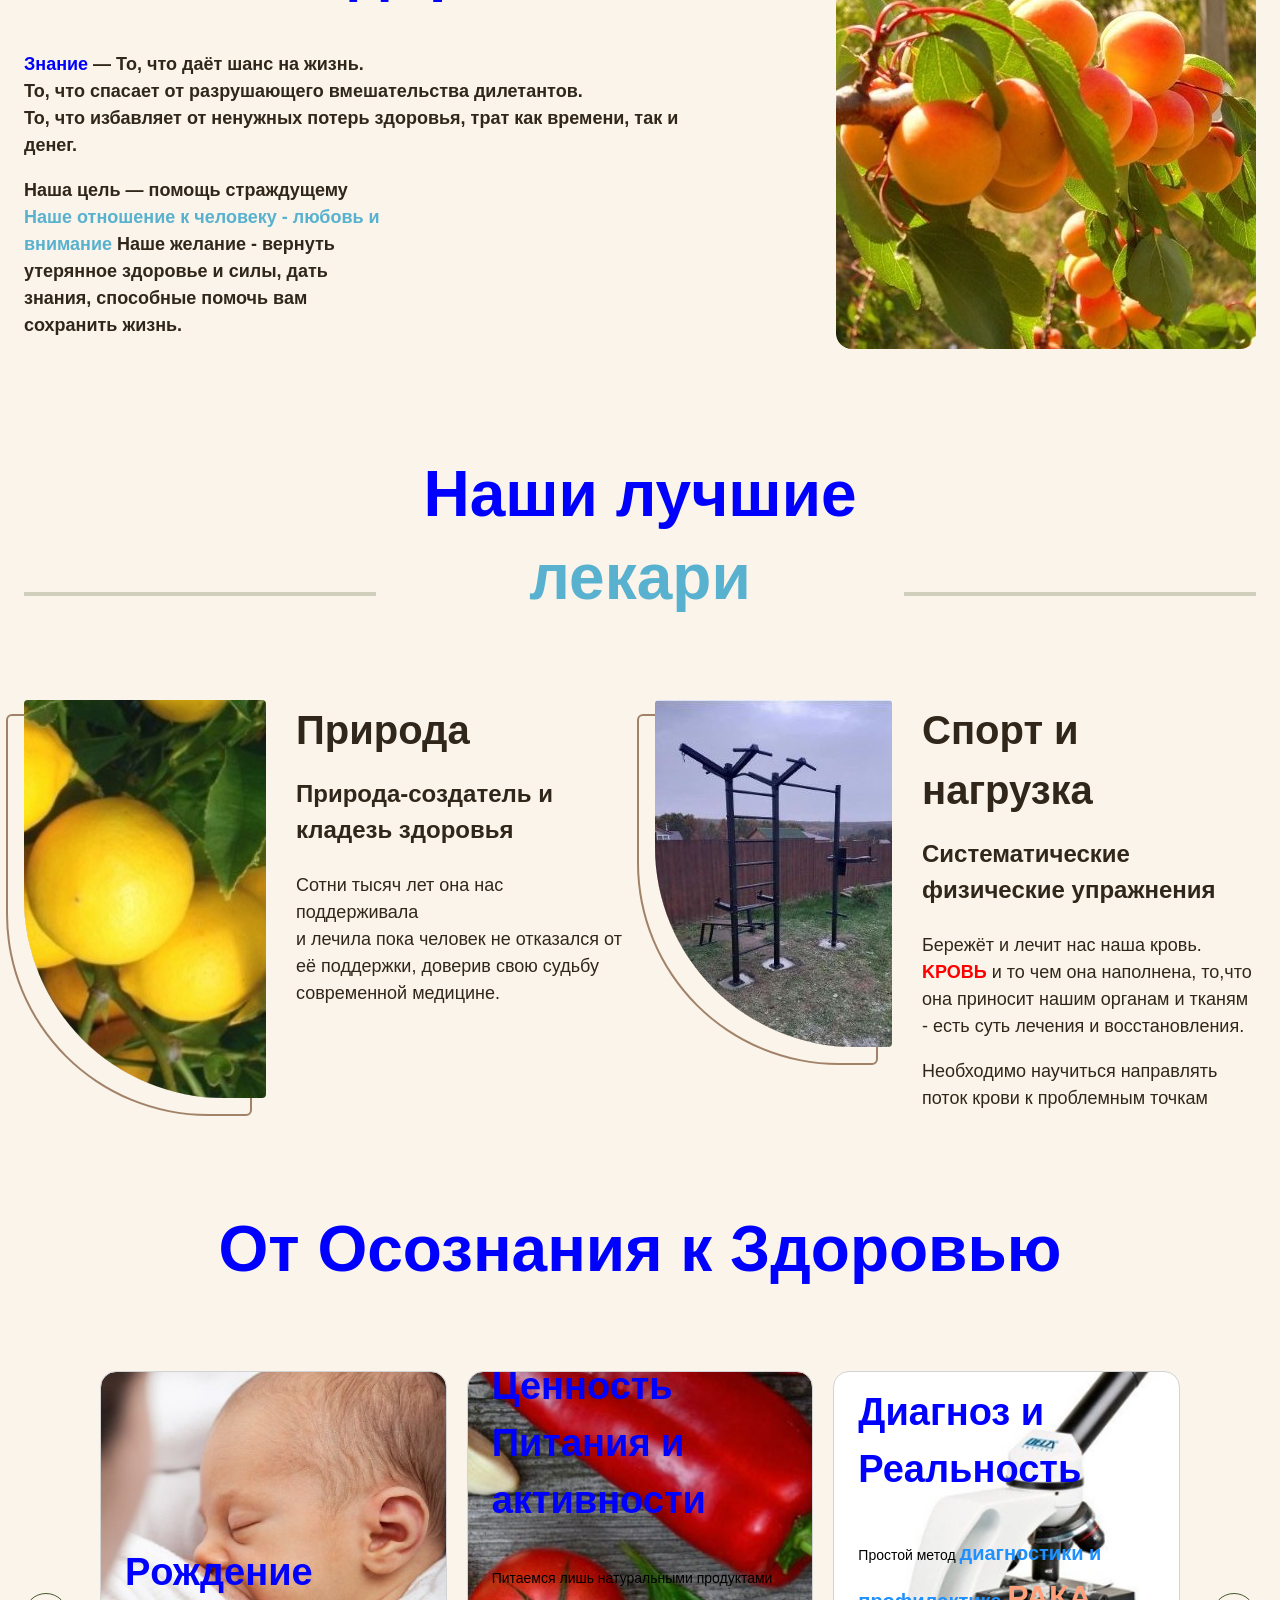
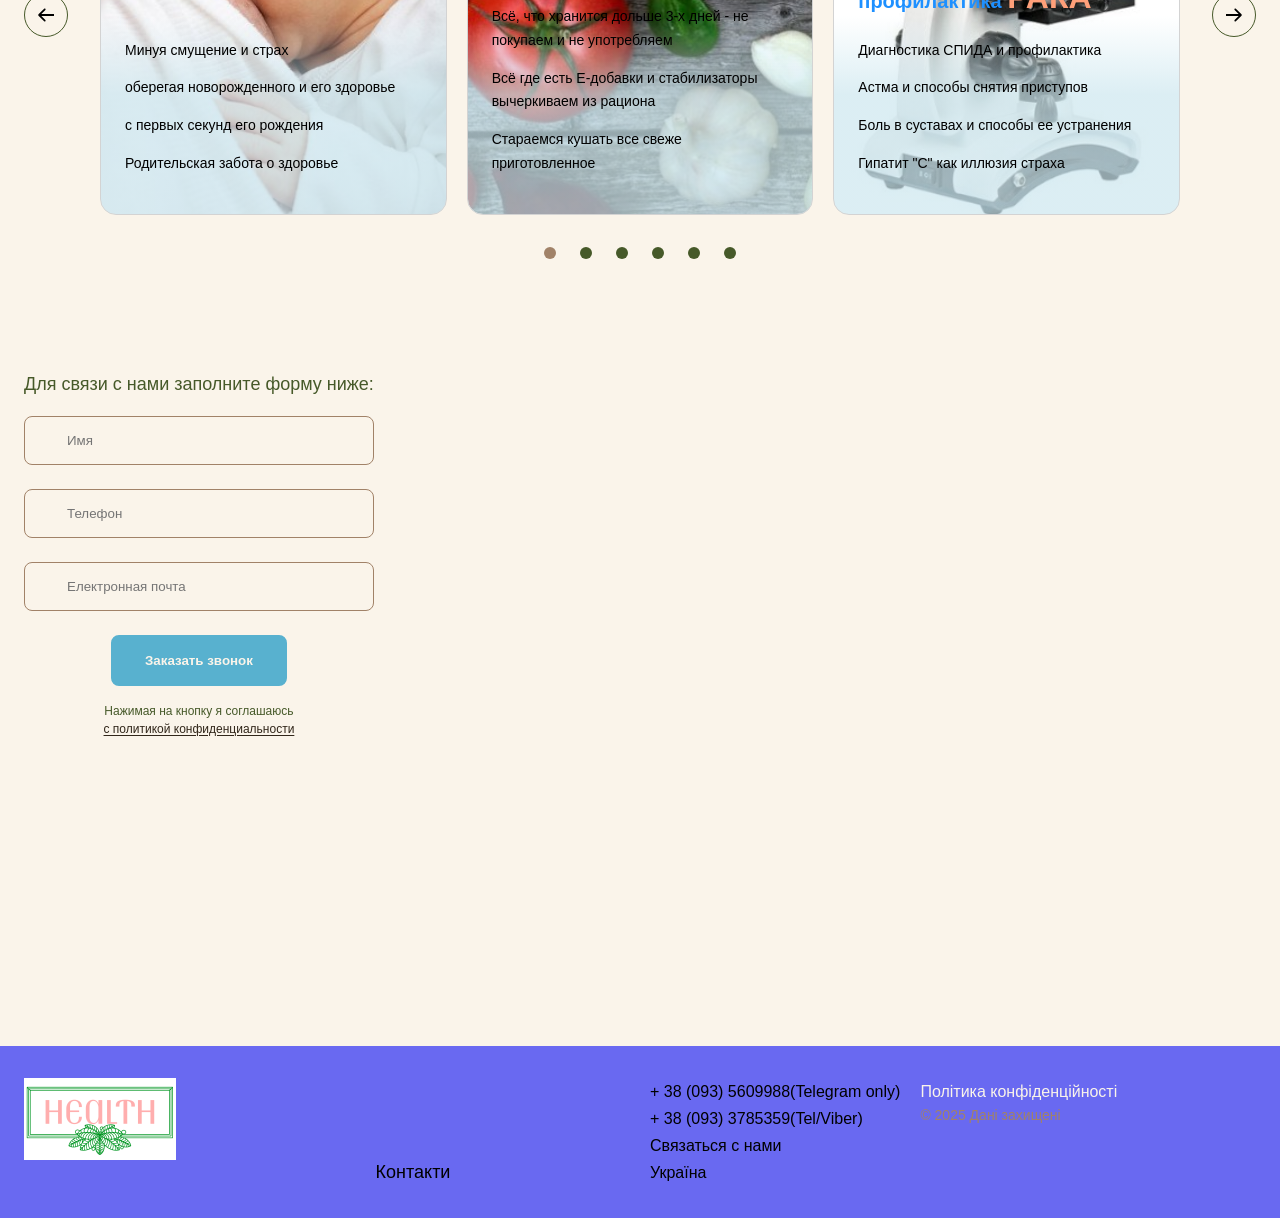
==== commit a90c7482: "Update index.html" ====
--- a/index.html
+++ b/index.html
@@ -267,6 +267,7 @@
           <div class="footer__address-items">
             <ul class="footer__address-list">
             <li><a class="footer__contacts" href="tel:+380935609988">+ 38 (093) 5609988(Telegram only)</a></li>
+            <li><a class="footer__contacts" href="tel:+380933785359">+ 38 (093) 3785359(Tel/Viber)</a></li>
             <li><a class="footer__contacts" id ='emailLink' href="#">Связаться с нами</a></li>
             <li><a class="footer__contacts" href="#" target="blank">Україна</a></li>
           </ul>
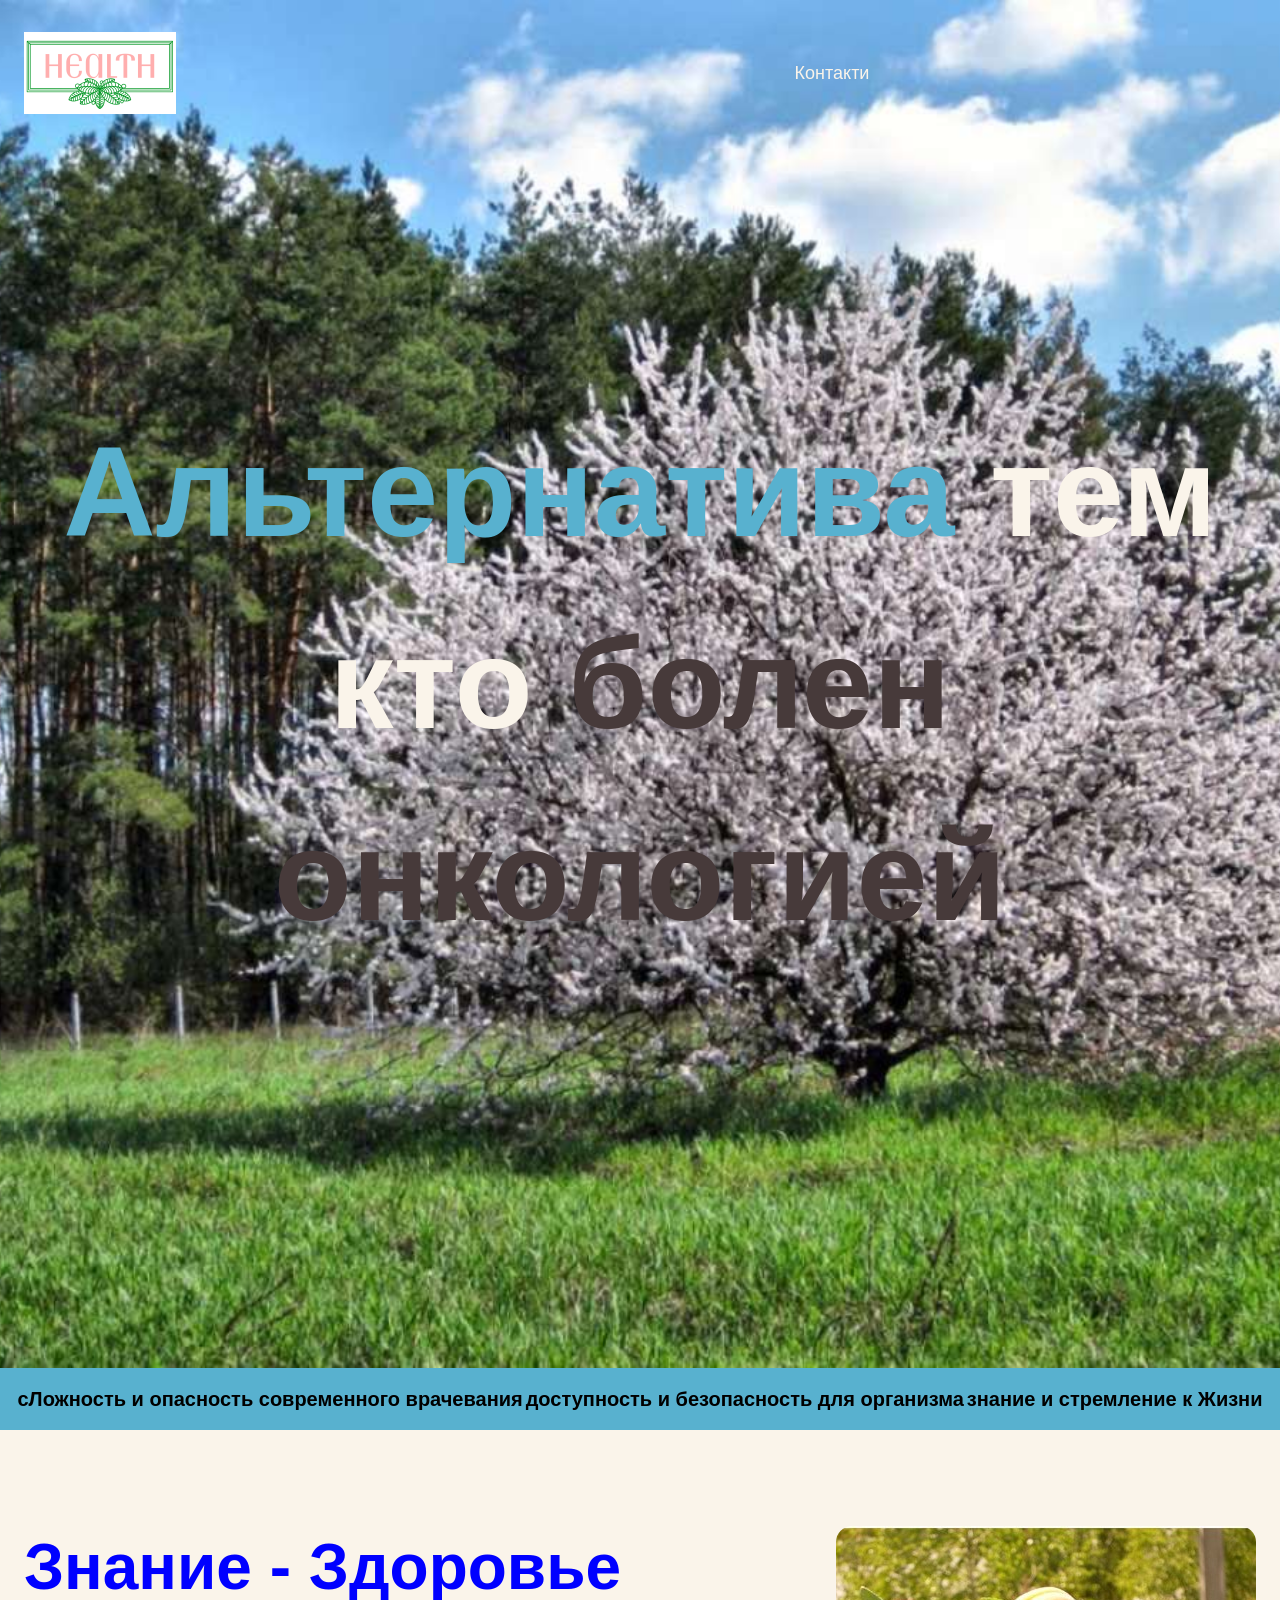
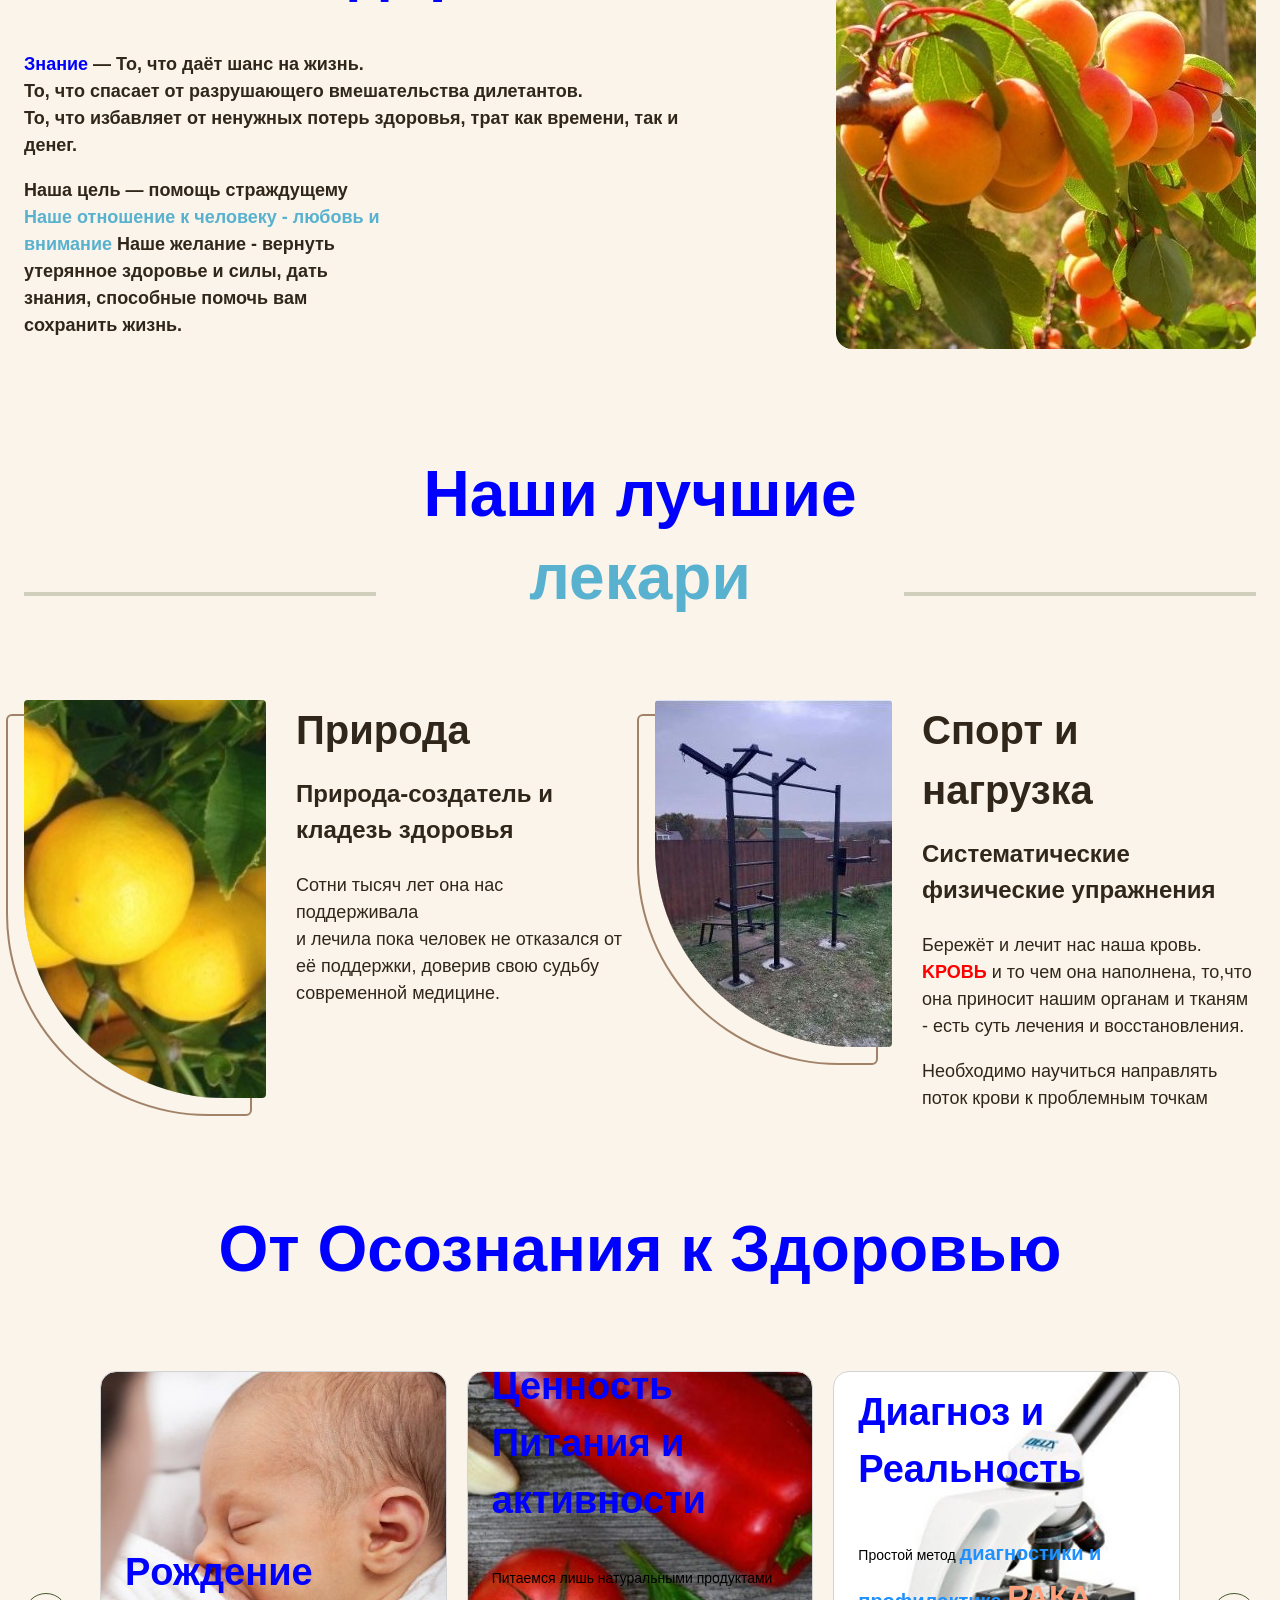
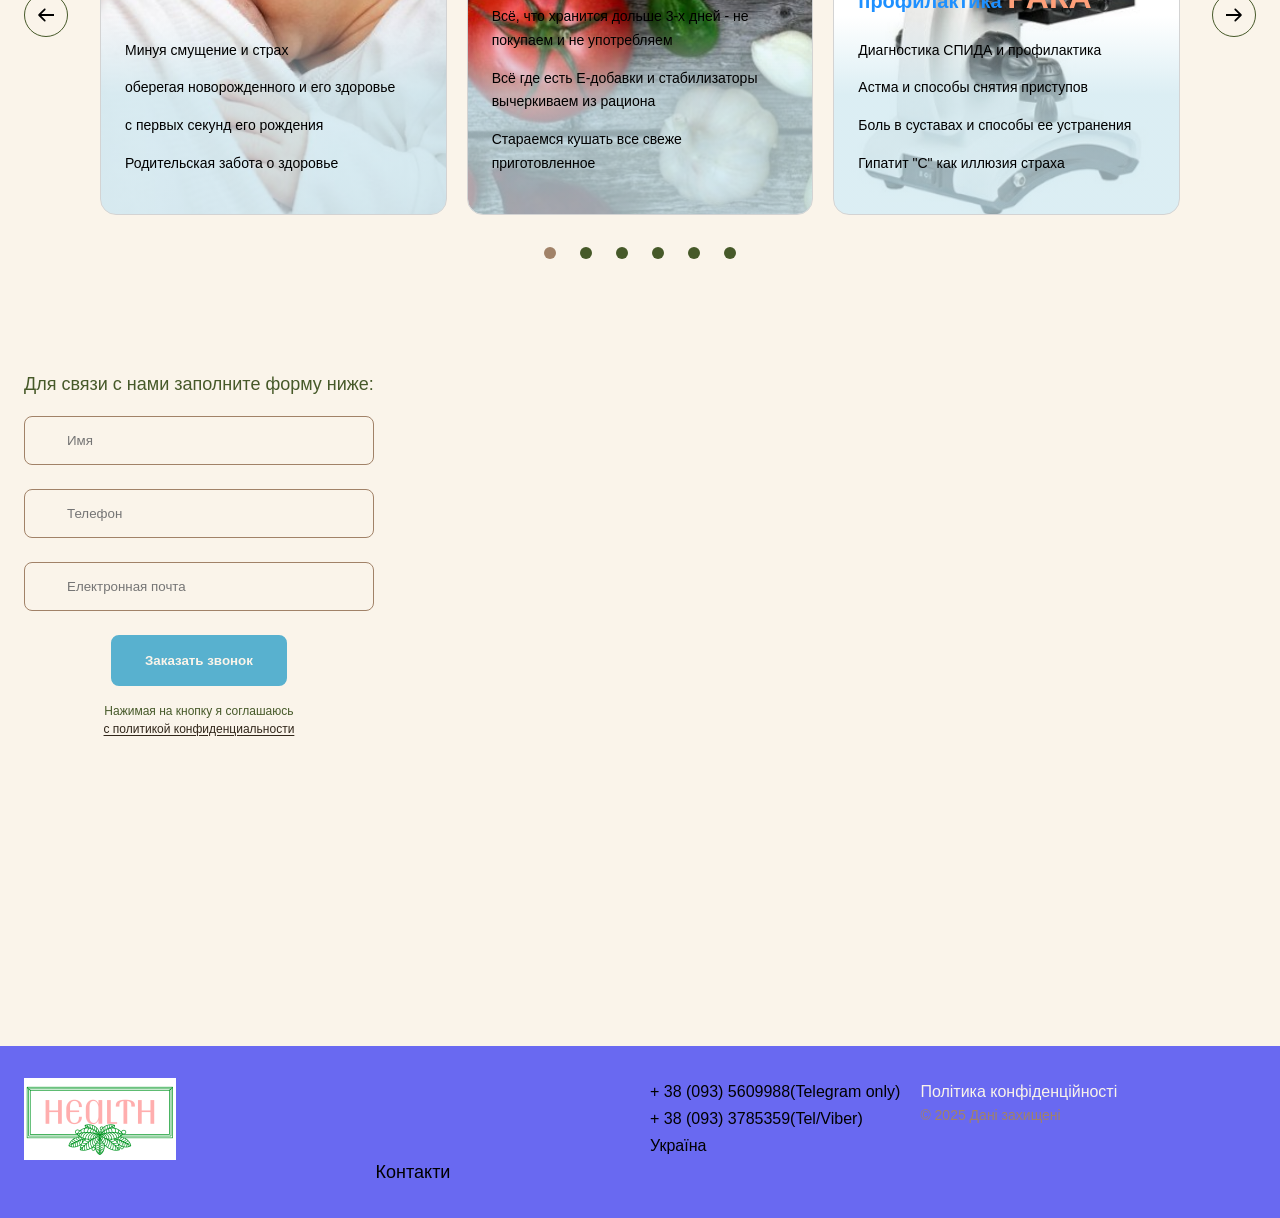
==== commit 883b7d5b: "Update fmt.Println message from 'Hello' to 'Goodbye'" ====
--- a/index.html
+++ b/index.html
@@ -268,7 +268,7 @@
             <ul class="footer__address-list">
             <li><a class="footer__contacts" href="tel:+380935609988">+ 38 (093) 5609988(Telegram only)</a></li>
             <li><a class="footer__contacts" href="tel:+380933785359">+ 38 (093) 3785359(Tel/Viber)</a></li>
-            <li><a class="footer__contacts" id ='emailLink' href="#">Связаться с нами</a></li>
+           <!-- <li><a class="footer__contacts" id ='emailLink' href="#">Связаться с нами</a></li>-->
             <li><a class="footer__contacts" href="#" target="blank">Україна</a></li>
           </ul>
           <!-- <div class="footer__address-icons">
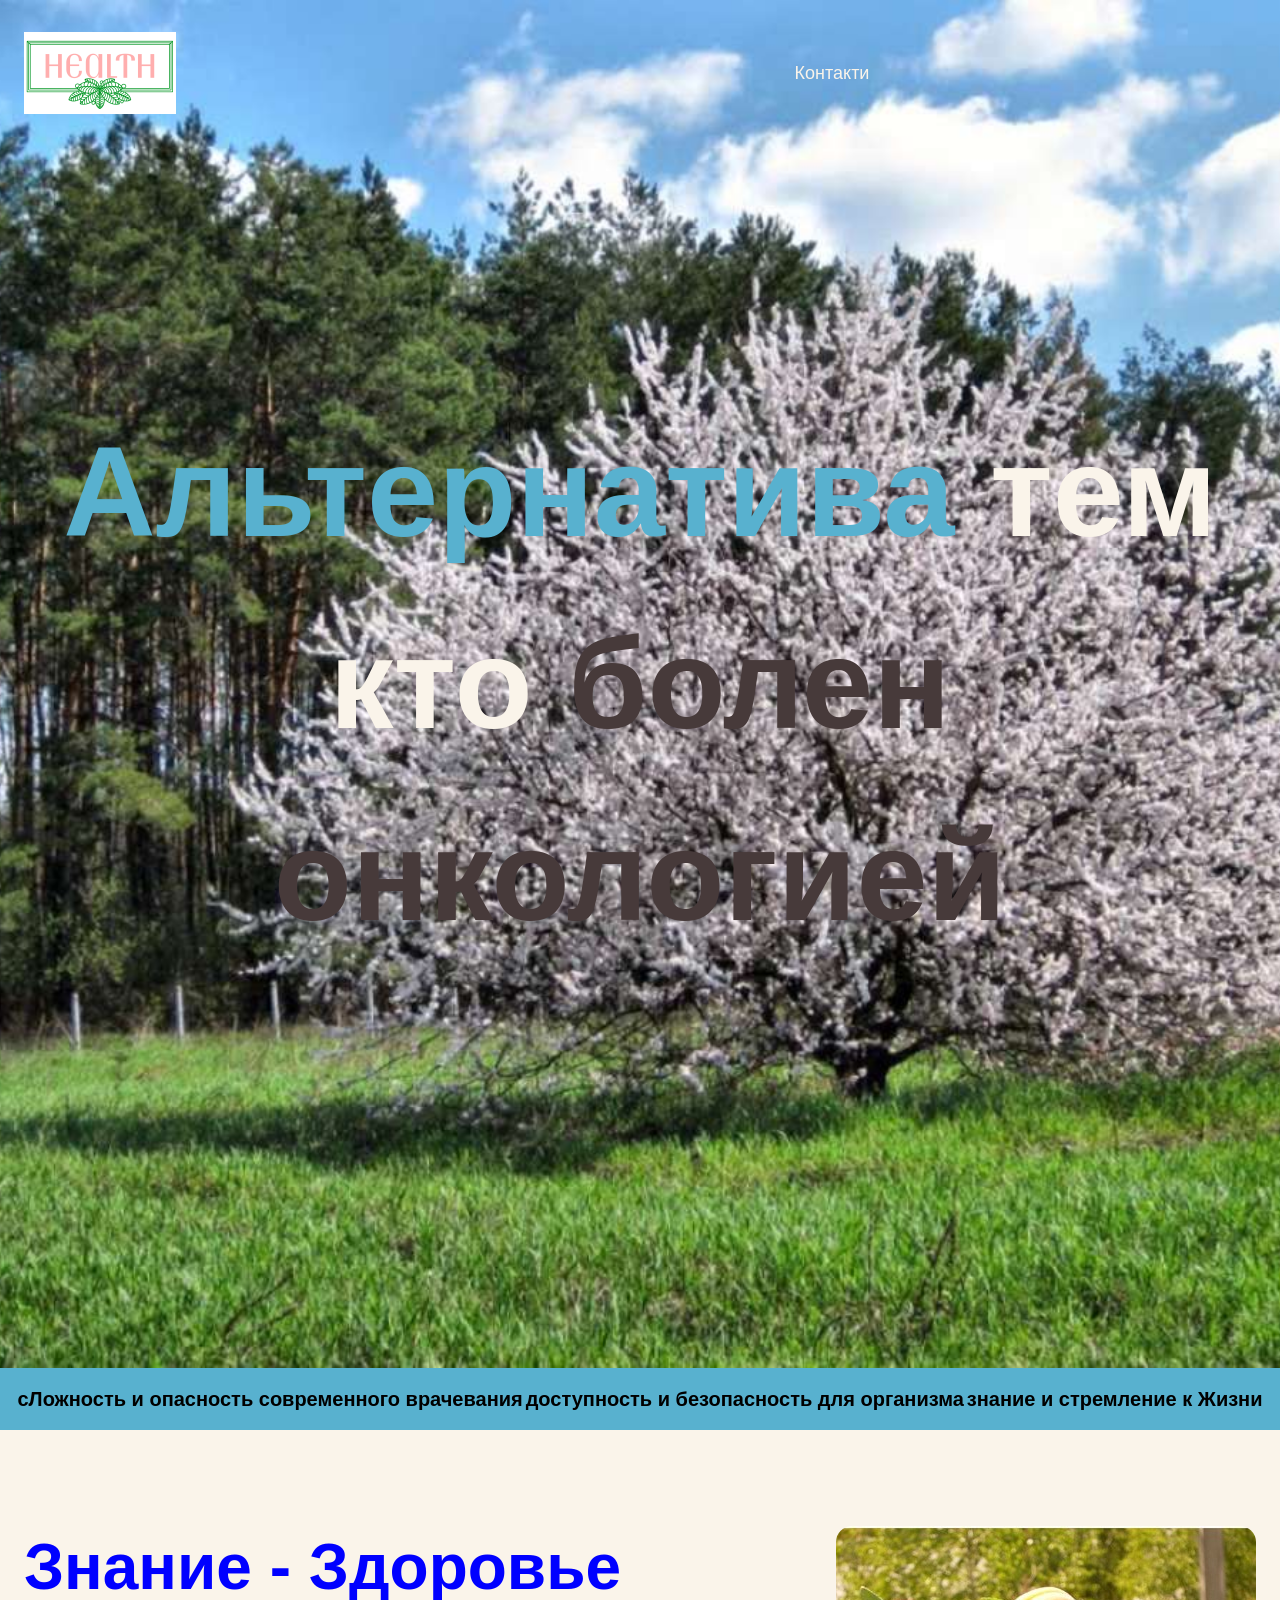
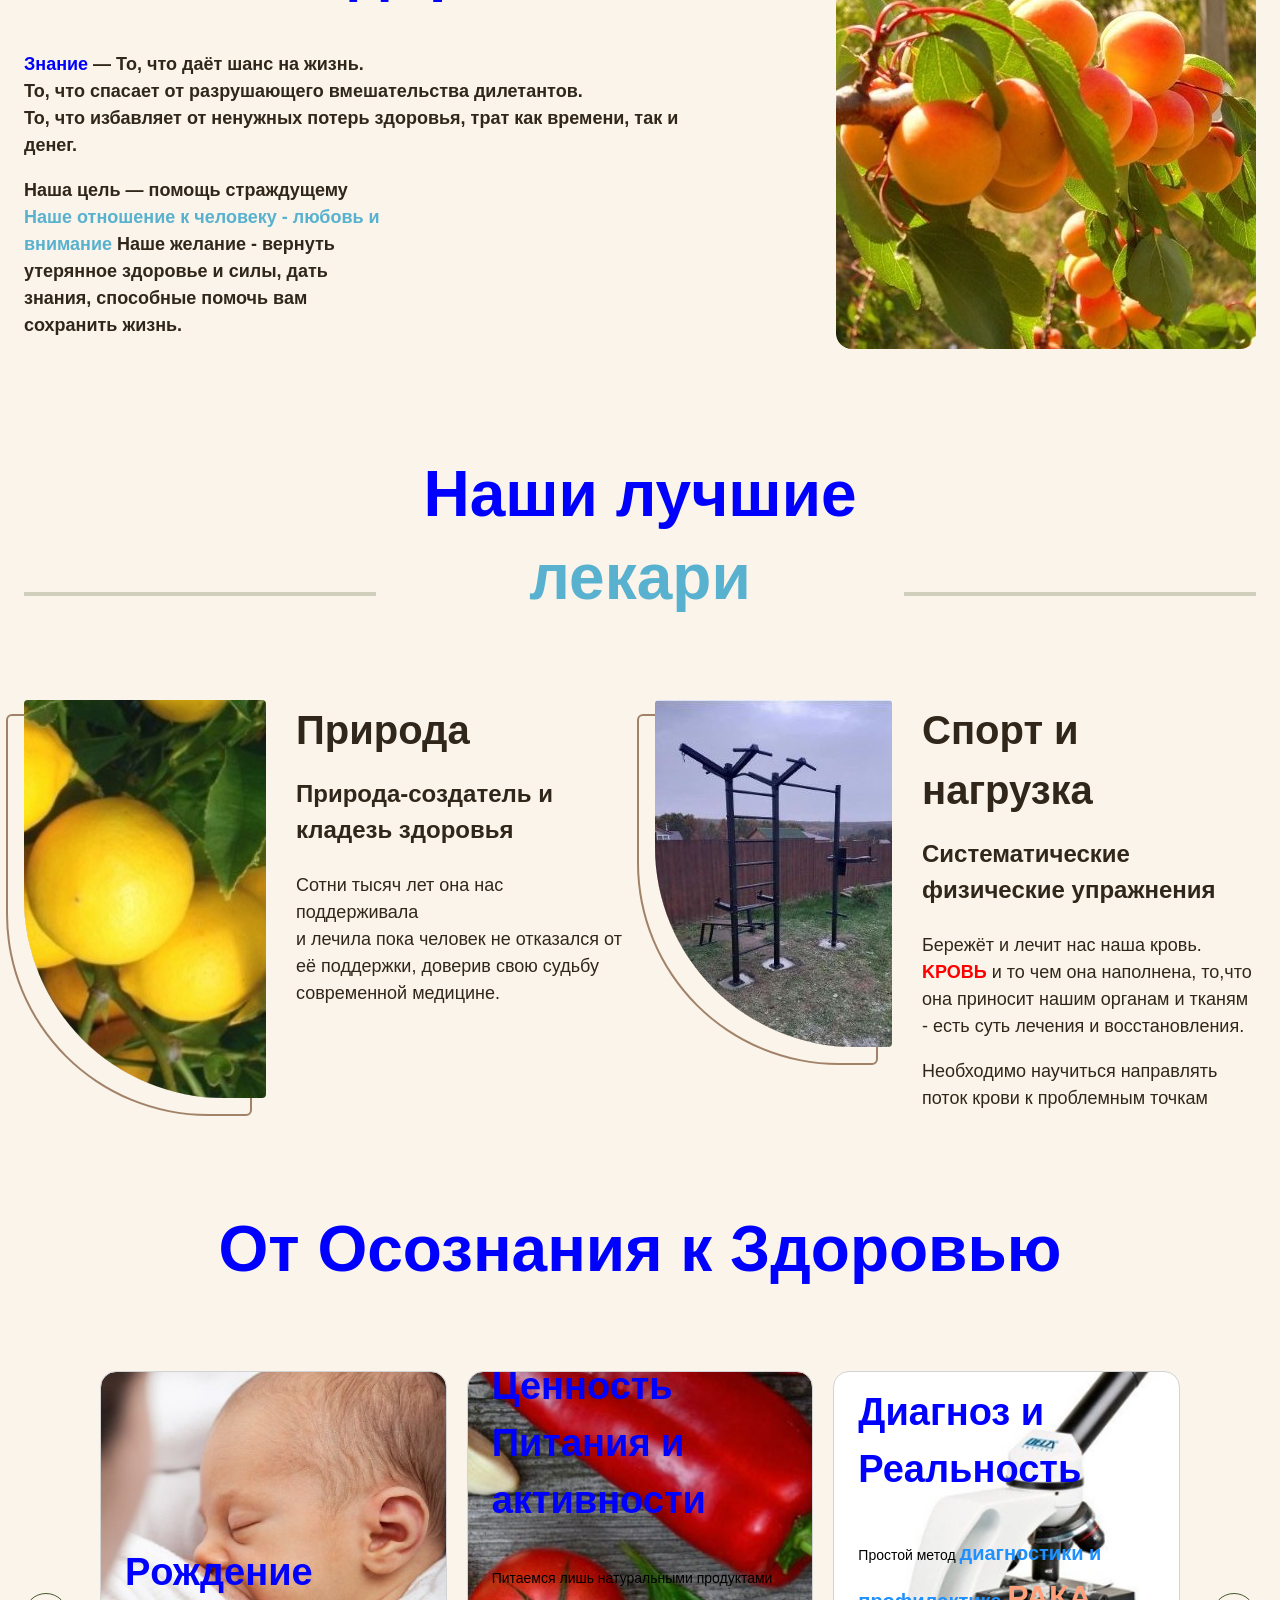
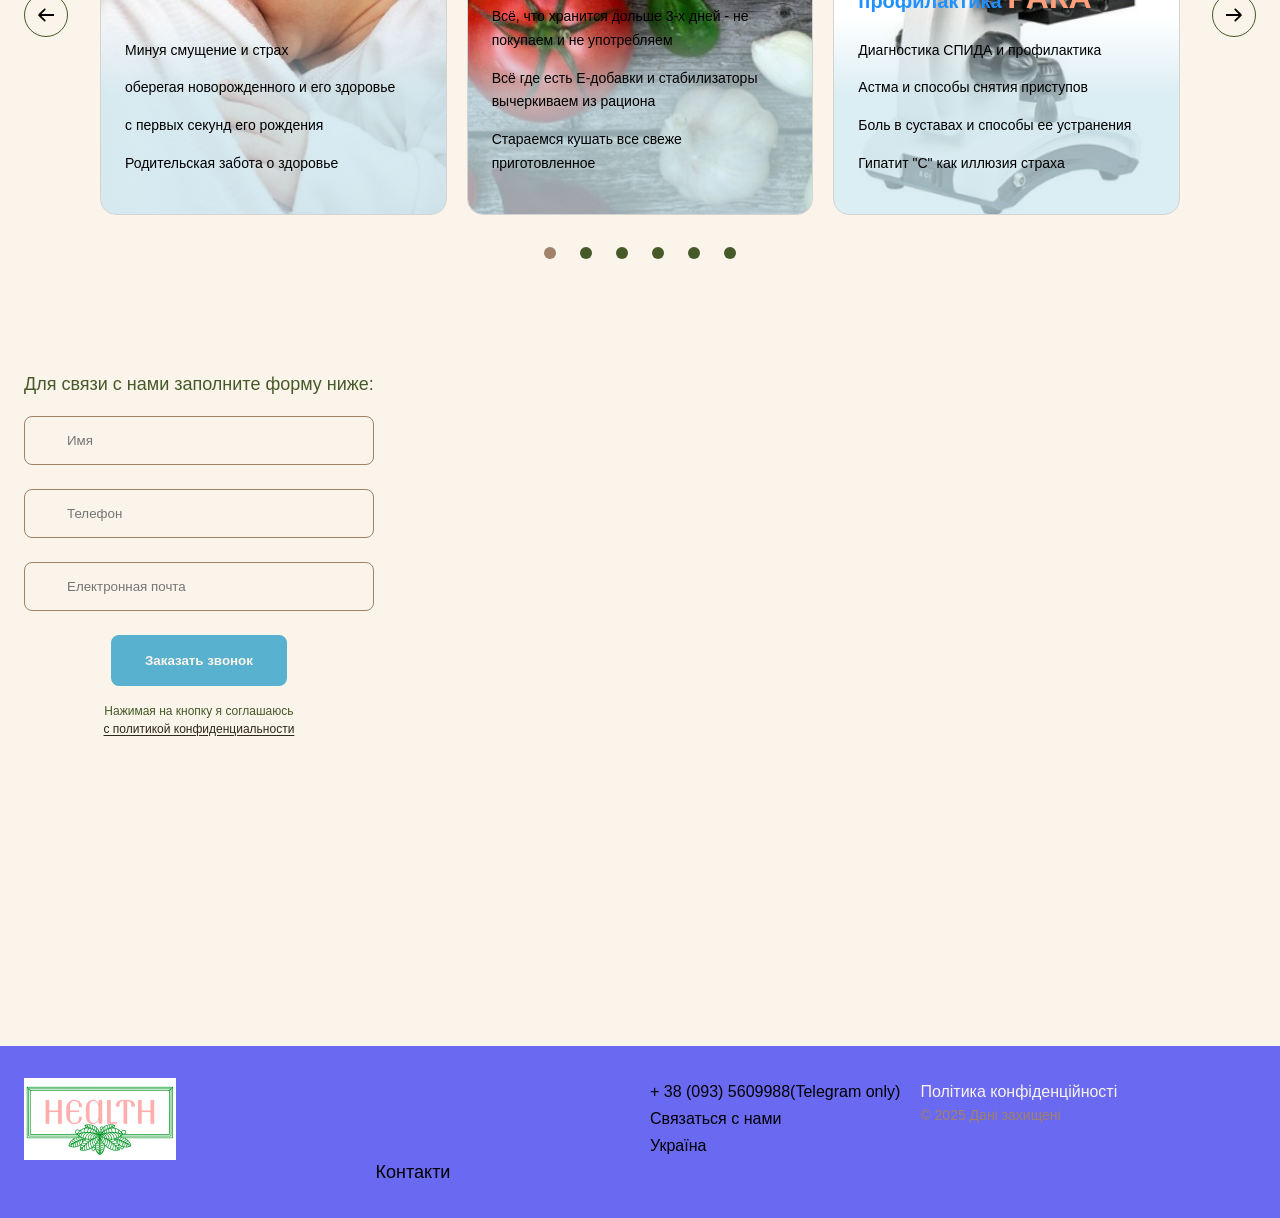
==== commit f323154b: "Update index.html" ====
--- a/index.html
+++ b/index.html
@@ -267,8 +267,8 @@
           <div class="footer__address-items">
             <ul class="footer__address-list">
             <li><a class="footer__contacts" href="tel:+380935609988">+ 38 (093) 5609988(Telegram only)</a></li>
-            <li><a class="footer__contacts" href="tel:+380933785359">+ 38 (093) 3785359(Tel/Viber)</a></li>
-           <!-- <li><a class="footer__contacts" id ='emailLink' href="#">Связаться с нами</a></li>-->
+           <!-- <li><a class="footer__contacts" href="tel:+380933785359">+ 38 (093) 3785359(Tel/Viber)</a></li>-->
+            <li><a class="footer__contacts" id ='emailLink' href="#">Связаться с нами</a></li>
             <li><a class="footer__contacts" href="#" target="blank">Україна</a></li>
           </ul>
           <!-- <div class="footer__address-icons">
